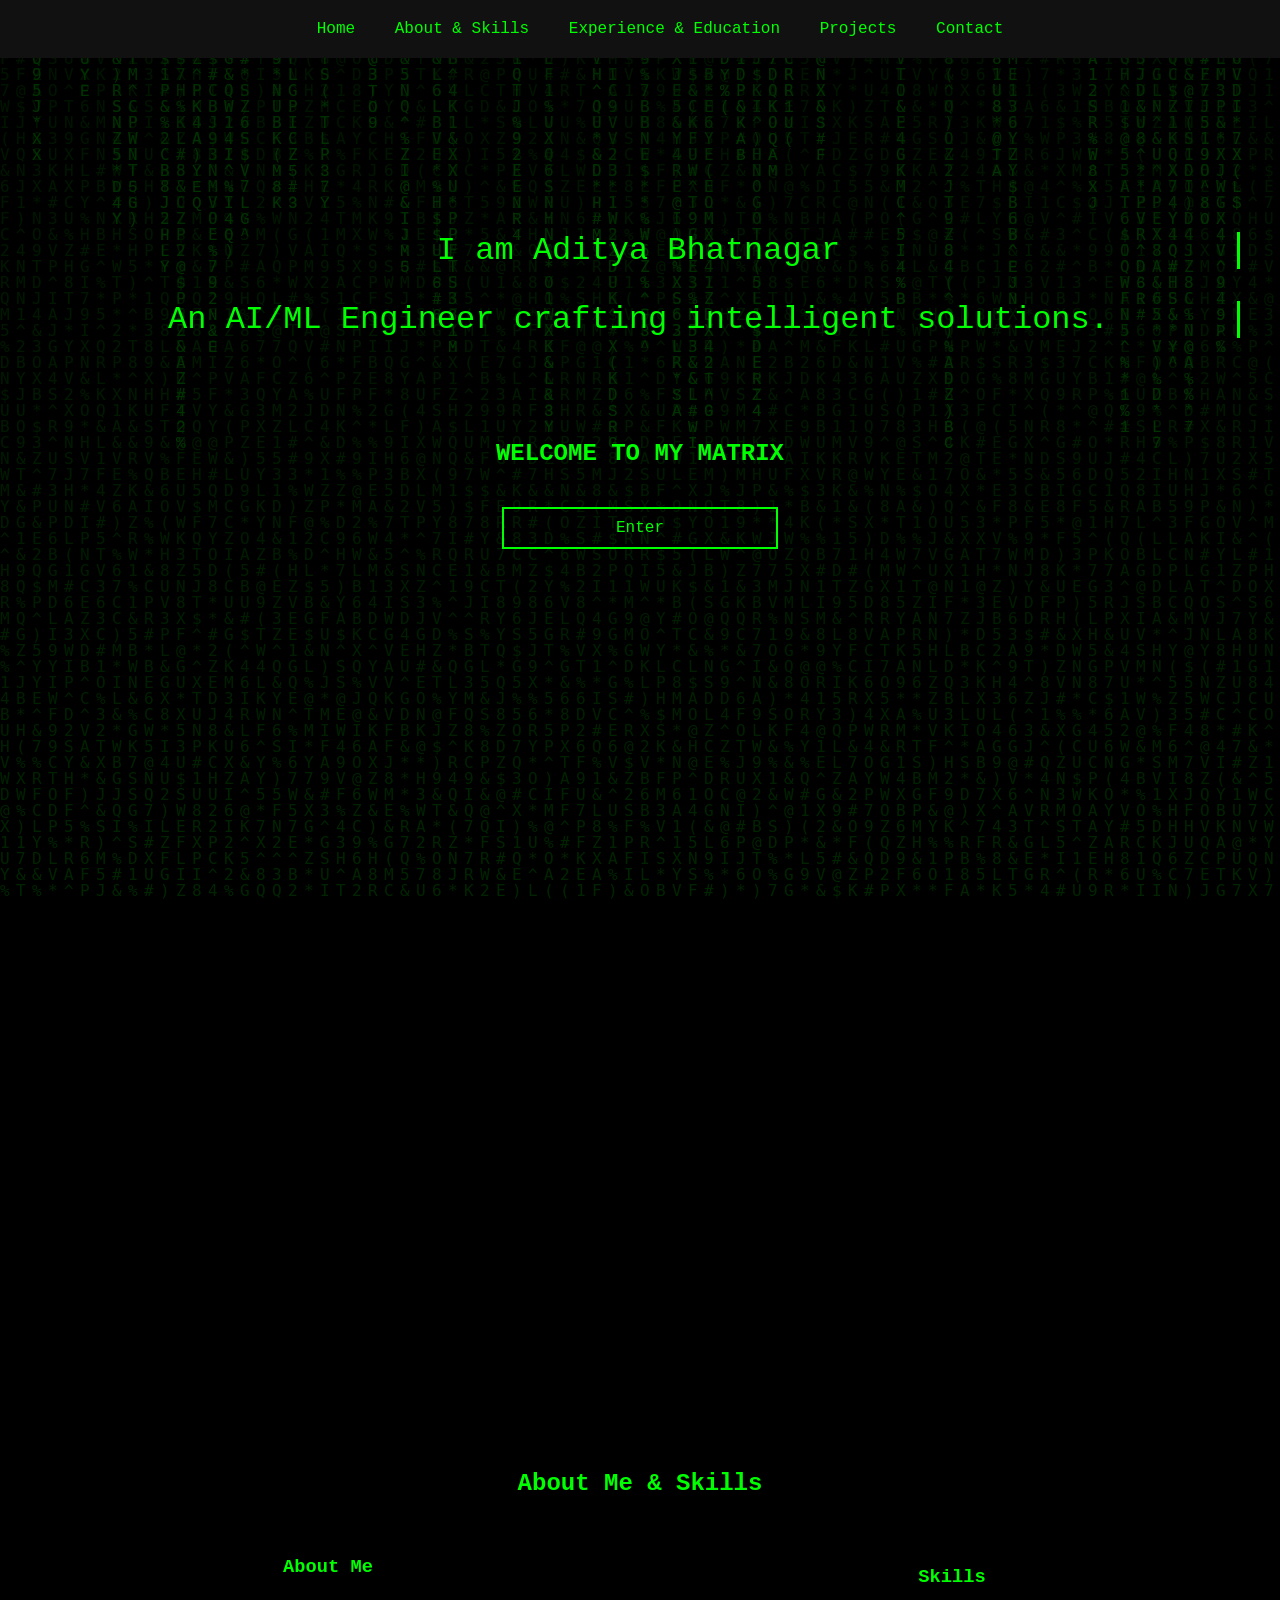
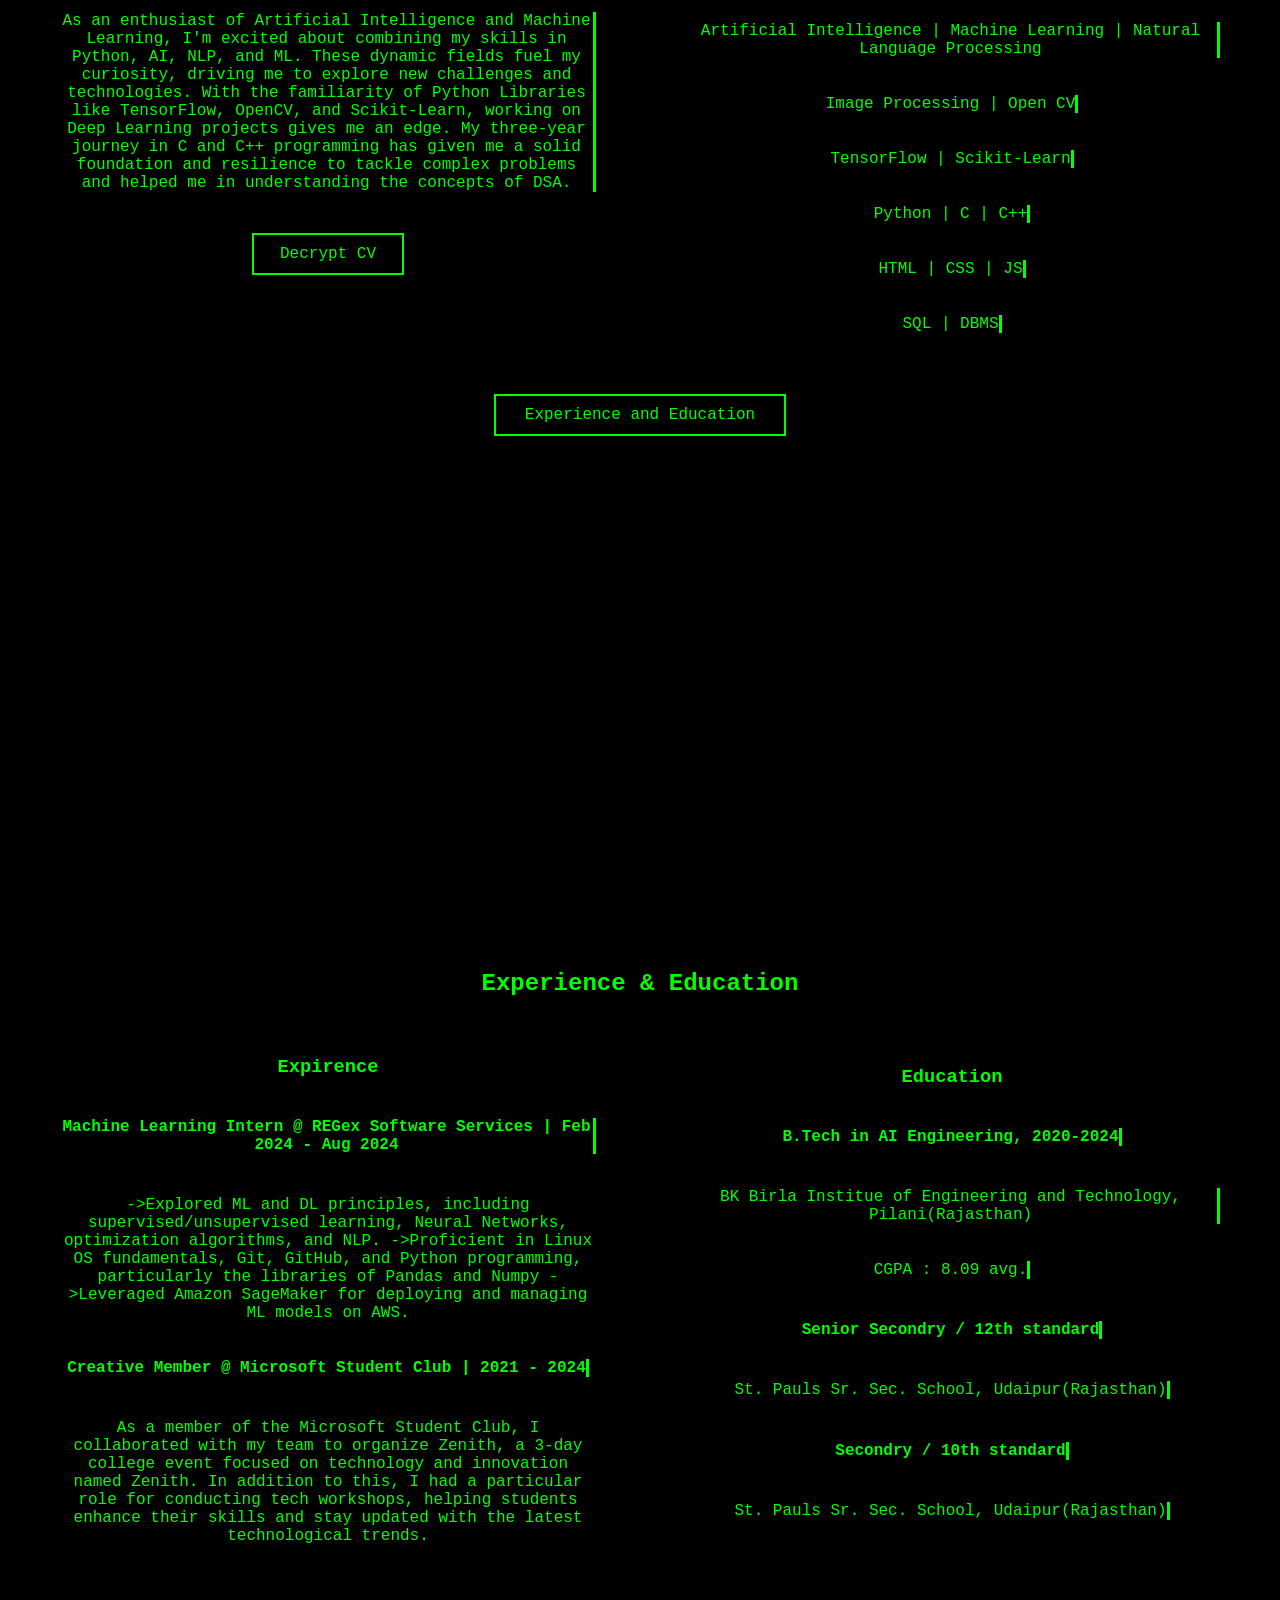
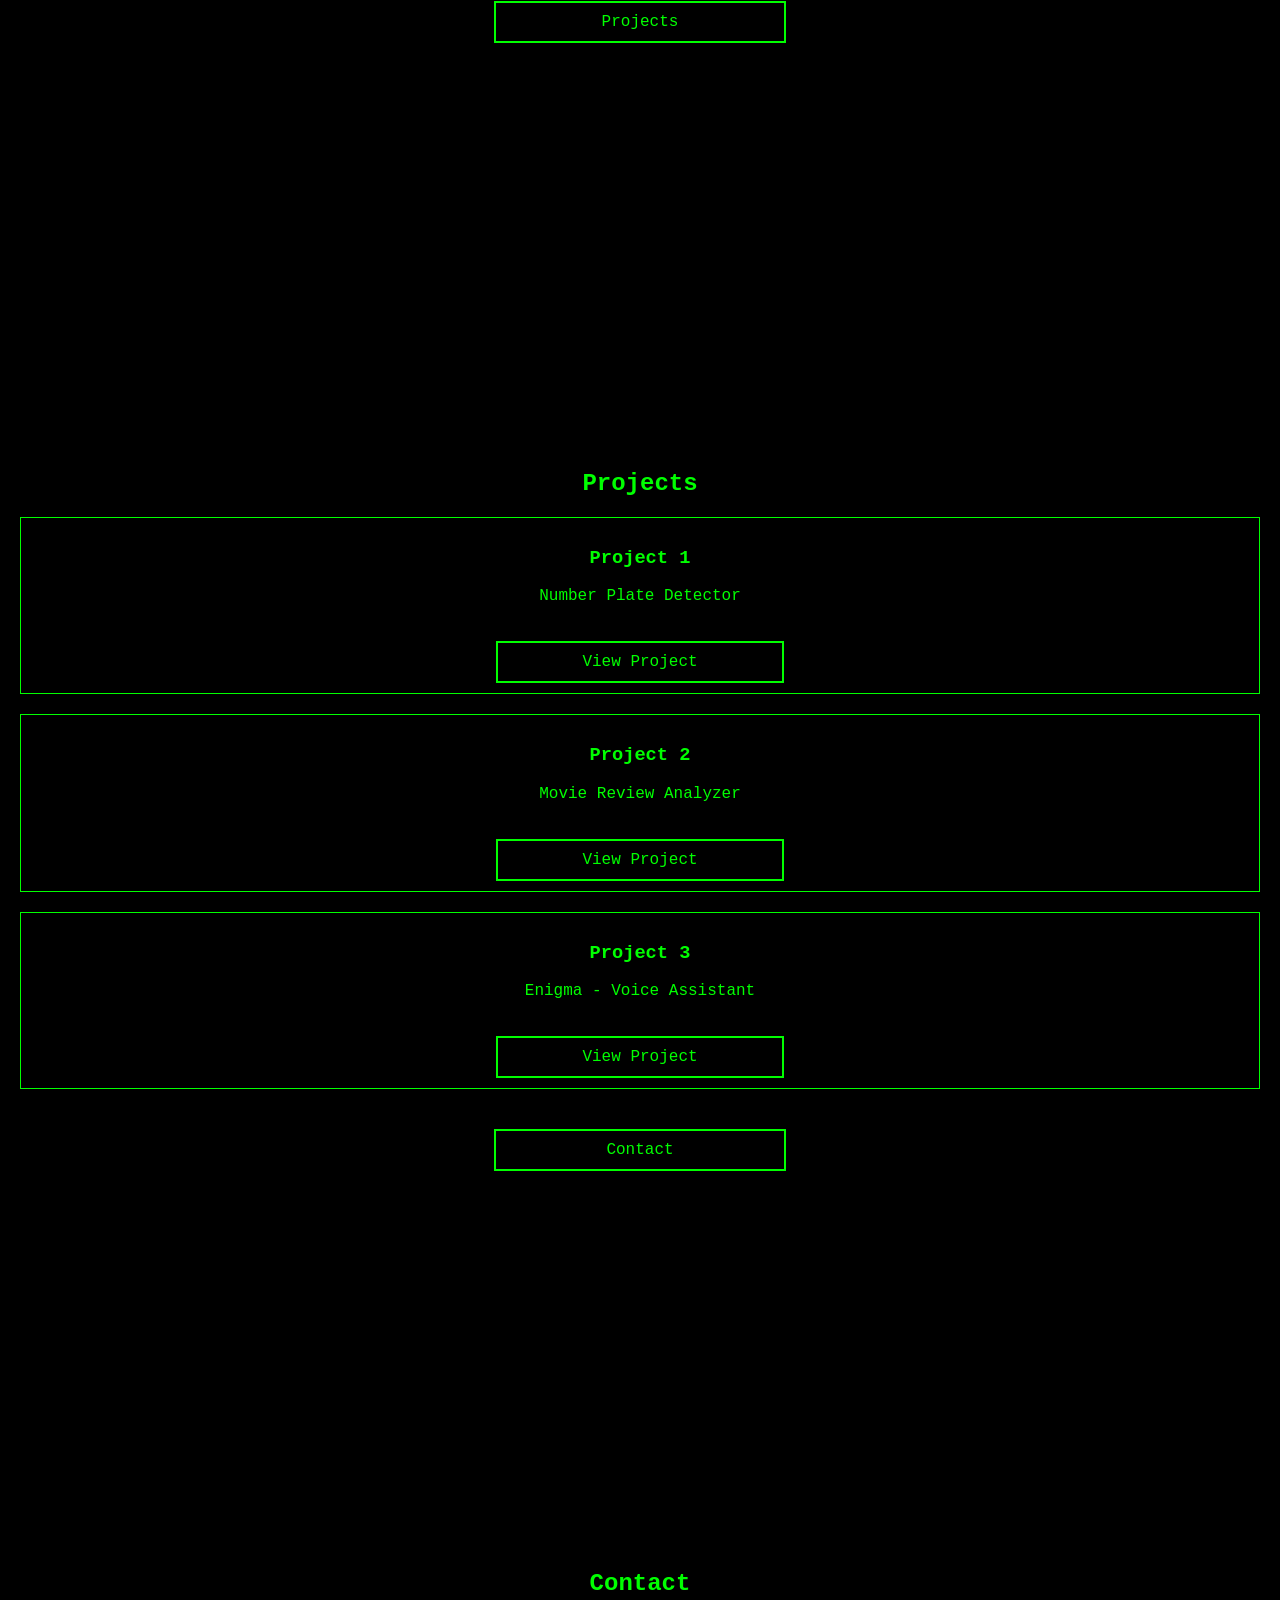
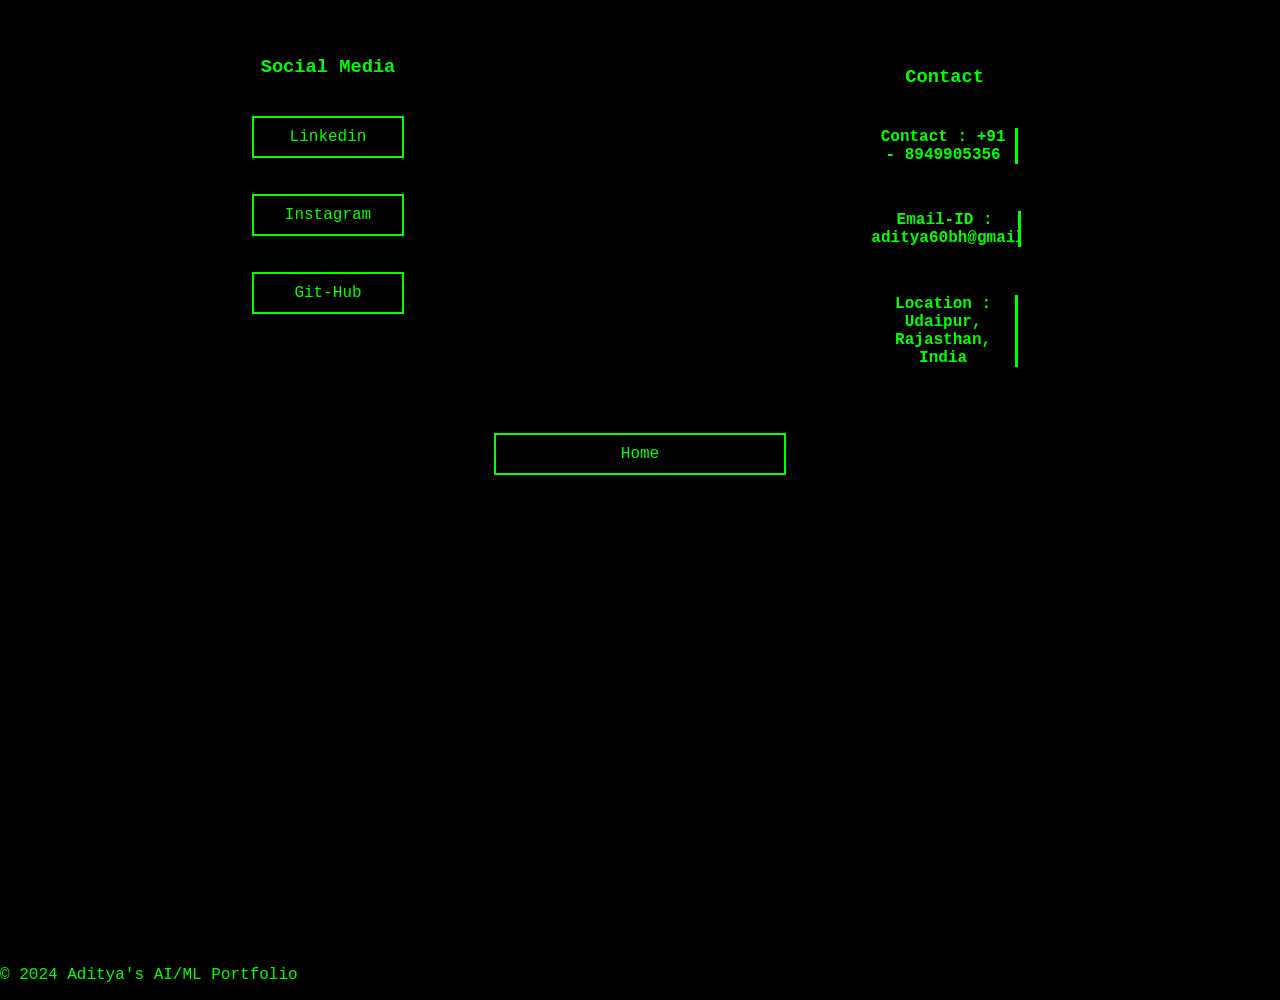
==== index.html @ cb966ed5 "Portfolio Website" ====
<!DOCTYPE html>
<html lang="en">
<head>
    <meta charset="UTF-8">
    <meta name="viewport" content="width=device-width, initial-scale=1.0">
    <title>Aditya Bhatnagar Portfolio</title>
    <link rel="stylesheet" href="styles.css">
</head>
<body>
    <header>
        <nav>
            <ul>
                <li><a href="#home">Home</a></li>
                <li><a href="#about-skills ">About & Skills</a></li>
                <li><a href="#exp-edu ">Experience & Education</a></li>
                <li><a href="#portfolio">Projects</a></li>
                <li><a href="#contact">Contact</a></li>
            </ul>
        </nav>
    </header>

    <!-- Home Section -->
    <section id="home">
        <div class="intro">
            <p class="typewriter">I am Aditya Bhatnagar</p>
            <p class="typewriter">An AI/ML Engineer crafting intelligent solutions.</p>           
                <div class ="intro1">
                    <h1>WELCOME TO MY MATRIX</h1>
                    <a href="#about-skills" class="button enter-button" id="scrollToAbout">Enter</a> 
                </div>     
        </div>
        <canvas id="matrix"></canvas>
    </section>

   <!-- About & Skills Section -->
   <section id="about-skills">
    <h2>About Me & Skills</h2>
    <div class="about-container">
        <div class="about-content">
            <h3>About Me</h3>
            <p class="typewriter1">As an enthusiast of Artificial Intelligence and Machine Learning, 
                I'm excited about combining my skills in Python, AI, NLP, and ML. 
                These dynamic fields fuel my curiosity, driving me to explore new challenges and technologies.
                With the familiarity of Python Libraries like TensorFlow, OpenCV, and Scikit-Learn,
                working on Deep Learning projects gives me an edge.
                My three-year journey in C and C++ programming has given me a solid foundation
                and resilience to tackle complex problems and helped me in understanding the concepts of DSA.</p>
            <a href="https://github.com/Aditya6023/Resume/blob/main/AdityaBhatnagar_Resume.pdf" target="_blank" download class="button">Decrypt CV</a>
        </div>
         <!-- Skills Section -->
         <div class="skills-content">
            <h3>Skills</h3>
            <div class="skill-row">
                <p class="typewriter1">Artificial Intelligence | Machine Learning | Natural Language Processing</p>
            </div>
            <div class="skill-row">
                <p class="typewriter1">Image Processing | Open CV</p>
            </div>
            <div class="skill-row">
                <p class="typewriter1">TensorFlow | Scikit-Learn</p>
            </div>
            <div class="skill-row">
                <p class="typewriter1">Python | C | C++</p>
            </div>
            <div class="skill-row">
                <p class="typewriter1">HTML | CSS | JS</p>
            </div>
            <div class="skill-row">
                <p class="typewriter1">SQL | DBMS</p>
            </div>
         </div>
            
  
            <!-- Add more skills as necessary -->
        </div>
        <a href="#exp-edu" class="button enter-button" id="scrollToAbout">Experience and Education</a>
    </div>
</section>
   
<!--  Experience and Education Section -->
<section id="exp-edu">
    <h2>Experience & Education</h2>

 <div class = "exp-edu" >
  <div class="about-container">
        <div class="about-content">
            <h3>Expirence</h3>
            <h4 class="typewriter1">Machine Learning Intern @ REGex Software Services | Feb 2024 - Aug 2024 </h4>
            <p >->Explored ML and DL principles, including supervised/unsupervised learning, Neural
                Networks, optimization algorithms, and NLP.
                ->Proficient in Linux OS fundamentals, Git, GitHub, and Python programming, particularly the
                libraries of Pandas and Numpy
                ->Leveraged Amazon SageMaker for deploying and managing ML models on AWS.</p>
            <h4 class="typewriter1">Creative Member @ Microsoft Student Club | 2021 - 2024 </h4>
            <p >As a member of the Microsoft Student Club, I collaborated with my team to organize Zenith,
                 a 3-day college event focused on technology and innovation named Zenith. 
                 In addition to this, I had a particular role for conducting tech workshops, 
                 helping students enhance their skills and stay updated with the latest technological trends.</p>    
            
        </div>
         <!-- Education Section -->
         <div class="skills-content">
            <h3>Education</h3>
            <div class="skill-row">
                <h4 class="typewriter1">B.Tech in AI Engineering, 2020-2024</h4>
                <p class="typewriter1">BK Birla Institue of Engineering and Technology, Pilani(Rajasthan)</p>
                <p class="typewriter1">CGPA : 8.09 avg.</p>
            </div>
            <div class="skill-row">
                <h4 class="typewriter1">Senior Secondry / 12th standard</h4>
                <p class="typewriter1">St. Pauls Sr. Sec. School, Udaipur(Rajasthan)</p>
            </div>
            <div class="skill-row">
                <h4 class="typewriter1">Secondry / 10th standard</h4>
                <p class="typewriter1">St. Pauls Sr. Sec. School, Udaipur(Rajasthan)</p>
            </div>
           
        </div>
            
            
            
        </div>
    </div>
    <a href="#portfolio" class="button enter-button" id="scrollToAbout">Projects</a> 
</div>
</section>

<!-- Portfolio Section -->
    <section id="portfolio">
        <h2>Projects</h2>
        <div class="project-card">
            <h3>Project 1</h3>
            <p>Number Plate Detector</p>
            <a href="https://github.com/Aditya6023/Number-Plate-Detector" class="button enter-button" target="_blank">View Project</a>
        </div>
        <div class="project-card">
            <h3>Project 2</h3>
            <p>Movie Review Analyzer</p>
            <a href="https://github.com/Aditya6023/Movie-Reviews-Analyser" class="button enter-button" target="_blank">View Project</a>
        </div>
        <div class="project-card">
            <h3>Project 3</h3>
            <p>Enigma - Voice Assistant</p>
            <a href="https://github.com/Aditya6023/Enigma-Voice-assistant-" class="button enter-button" target="_blank">View Project</a>
        </div>
        <a href="#contact" class="button enter-button" id="scrollToAbout">Contact</a>
    </section>

    <!-- Contact Section -->
<section id="contact">
    <h2>Contact</h2>
    <div class = "exp-edu" >
        <div class="about-container">
              <div class="about-content">
                  <h3>Social Media</h3>
                  <a href="https://www.linkedin.com/in/aditya-bhatanagar-67a233204/" class="button enter-button" target="_blank">Linkedin<a>
                  <p></p>
                  <a href="https://www.instagram.com/aditya_6023/?next=%2F&hl=en" class="button enter-button" target="_blank">Instagram<a>  
                  <p></p>
                  <a href="https://github.com/Aditya6023" class="button enter-button" target="_blank">Git-Hub<a>    
                  <p></p>
              </div>
               <!-- Contact  -->
               <div class="skills-content">
                  <h3>Contact</h3>
                  <div class="skill-row">
                      <h4 class="typewriter1">Contact : +91 - 8949905356</h4>
                      
                  </div>
                  <div class="skill-row">
                      <h4 class="typewriter1">Email-ID : aditya60bh@gmail.com</h4>
                    </div>
                  <div class="skill-row">
                      <h4 class="typewriter1">Location : Udaipur, Rajasthan, India</h4>
                      
                  </div>
                 
              </div>
                  
                  
                  
              </div>
          </div>
          <a href="#home" class="button enter-button" id="scrollToAbout">Home</a> 
      </div>
</section>

    
    
    <footer>
        <p>&copy; 2024 Aditya's AI/ML Portfolio</p>
    </footer>

    <script src="scripts.js"></script>
</body>
</html>
---- styles.css ----
/* General styles */
body {
    background-color: black;
    color: #00ff00;
    font-family: 'Courier New', Courier, monospace;
    margin: 0;
    padding: 0;
    overflow-x: hidden;
}

html {
    scroll-behavior: smooth; /* Enables smooth scrolling */
}

/* Header Styles */
header {
    background: #111;
    padding: 20px;
    text-align: center;
    position: fixed; /* Fixes the header at the top */
    width: 100%;
    z-index: 1000;
}

header nav ul {
    list-style: none;
    padding: 0;
    margin: 0;
}

header nav ul li {
    display: inline;
    margin: 0 15px;
}

header nav ul li a {
    color: #00ff00;
    text-decoration: none;
}

/* Fade-in effect */
.fade-in {
    opacity: 0;
    transition: opacity 1s ease-in-out;
}

.fade-in.visible {
    opacity: 1;
}

/* Intro Section (Home) */
.intro {
    text-align: center;
    padding: 150px 20px;
    min-height: 100vh; /* Ensures it takes up full viewport height */
    padding-top: 100px; /* Extra padding to account for fixed header */
}

.intro1 {
    text-align: center;
    padding: 150px 20px;
    min-height: 50vh; /* Ensures it takes up full viewport height */
    padding-top: 50px; /* Extra padding to account for fixed header */
}



/* Home Section Specific Styles */
#home {
    position: relative;
}

.typewriter {
    font-size: 2em;
    overflow: hidden;
    white-space: nowrap;
    border-right: 3px solid #00ff00;
    animation: typing 3.5s steps(40, end), blink-caret 0.75s step-end infinite;
}



@keyframes typing {
    from { width: 0; }
    to { width: 100%; }
}

@keyframes blink-caret {
    from, to { border-color: transparent; }
    50% { border-color: #00ff00; }
}

/* Matrix Background */
#matrix {
    position: fixed;
    top: 0;
    left: 0;
    z-index: -1;
    width: 100%;
    height: 100%;
    opacity: 0.2; /* Increased opacity for better visibility */
}

/* Section Styles */
section {
    padding: 100px 20px;
    min-height: 100vh; /* Ensures each section takes up full viewport height */
    text-align: center;
}

#about, #skills, #portfolio {
    padding-top: 150px; /* Offset for the fixed header */
    margin-top: -50px; /* Creates some visual separation between sections */
}

/* Button Styles */
button, .button {
    background-color: transparent;
    border: 2px solid #00ff00;
    padding: 10px 20px;
    height: 40%;
    width: 20%;
    color: #00ff00;
    cursor: pointer;
    text-decoration: none;
    transition: background-color 0.3s, color 0.3s;
}

button:hover, .button:hover {
    background-color: #00ff00;
    color: black;
}

.skills-content {
    margin-top: 10px; /* Space below the Skills title */
    padding: 50px 20px;
    text-align: center;    
}

.skill-row {
    text-align: center; /* Center align the text */
    /*margin-bottom: 10px; /* Space between rows */
}

.skill-row p {
    font-size: 1em; /* Ensure text size is consistent */
    color: #00ff00; /* Match the color with other elements */
    display: inline-block; /* Inline block for alignment control */
}

/* Project Card Styles */
.project-card {
    background-color: transparent;
    padding: 10px;
    margin: 20px 0;
    border: 1px solid #00ff00;
    transition: transform 0.3s;
}

.project-card:hover {
    transform: scale(1.05);
}

/* Keyframes for Progress Bar */
@keyframes fill-bar {
    from { width: 0; }
    to { width: attr(data-skill); }
}
#exp-edu {
    padding: 100px 20px;
    text-align: left;
}

/* About & Skills Section Styles */
#about-skills {
    padding: 100px 20px;
    text-align: center;
}

/* Experience and Education Section Styles */
#exp-edu {
    padding: 100px 20px;
    text-align: center;
}

.about-container {
    display: flex;
    flex-direction: row;
    justify-content: space-between;
    align-items: flex-start;
    flex-wrap: wrap; /* Ensures responsiveness */
    max-width: 1200px;
    margin: 0 auto;
}

.about-content, .skills-content {
    width: 48%; /* Adjust width to provide more space */
    box-sizing: border-box; /* Ensures padding and border are included in the element's total width and height */
    padding: 20px; /* Adds padding inside the boxes for better spacing */
}

/* Optional: Add some margin to separate the two sections */
.about-content {
    margin-right: 4%; /* Adds space between the two sections */
}

/* Typewriter Effect for About Me */
.typewriter1 {
    animation-play-state: paused; /* Initial state is paused */
    font-size: inherit; /* Matches the default font size of <p> elements */
    border-right: 3px solid #00ff00;
    animation: typing 3.5s steps(40, end), blink-caret1 0.75s step-end infinite;
    overflow: hidden;
    display: inline-block; /* Ensures the text doesn't overflow its container */
    max-width: 100%; /* Ensures the typewriter text stays within the container */
    white-space: normal; /* Allows text to wrap to the next line */
}

@keyframes typing {
    from { width: 0; }
    to { width: 100%; }
}

@keyframes blink-caret1 {
    from, to { border-color: transparent; }
    50% { border-color: #00ff00; }
}


/* Ensure padding and margins are consistent */
#experience, #education {
    padding-top: 150px; /* Offset for the fixed header */
    margin-top: -50px; /* Creates some visual separation between sections */
}


/* General Button Styles */
.button {
    display: inline-block;
    padding: 10px 20px;
    margin-top: 20px;
    background-color: transparent;
    border: 2px solid #00ff00;
    color: #00ff00;
    text-decoration: none;
    transition: background-color 0.3s, color 0.3s;
}

.button:hover {
    background-color: #00ff00;
    color: black;
}

/* Contact Section Styles */
#contact {
    padding: 100px 20px;
    text-align: center;
}

.contact-container {
    display: flex;
    justify-content: center;
    gap: 20px;
}

.social-logo {
    width: 50px;
    height: 50px;
    opacity: 0.7; /* Transparent effect */
    transition: opacity 0.3s;
}

.social-logo:hover {
    opacity: 1; /* Full opacity on hover */
}

/* Progress Bar Animation */
.progress-bar {
    background-color: #333;
    border: 1px solid #00ff00;
    height: 20px;
    width: 80%;
    margin: 10px 0;
    position: relative;
    overflow: hidden;
}

.progress-bar::before {
    content: '';
    display: block;
    background-color: #00ff00;
    height: 100%;
    width: 0;
    position: absolute;
    left: 0;
    top: 0;
    animation: fill-bar 3s ease-out forwards;
}

@keyframes fill-bar {
    from { width: 0; }
    to { width: attr(data-skill); }
}
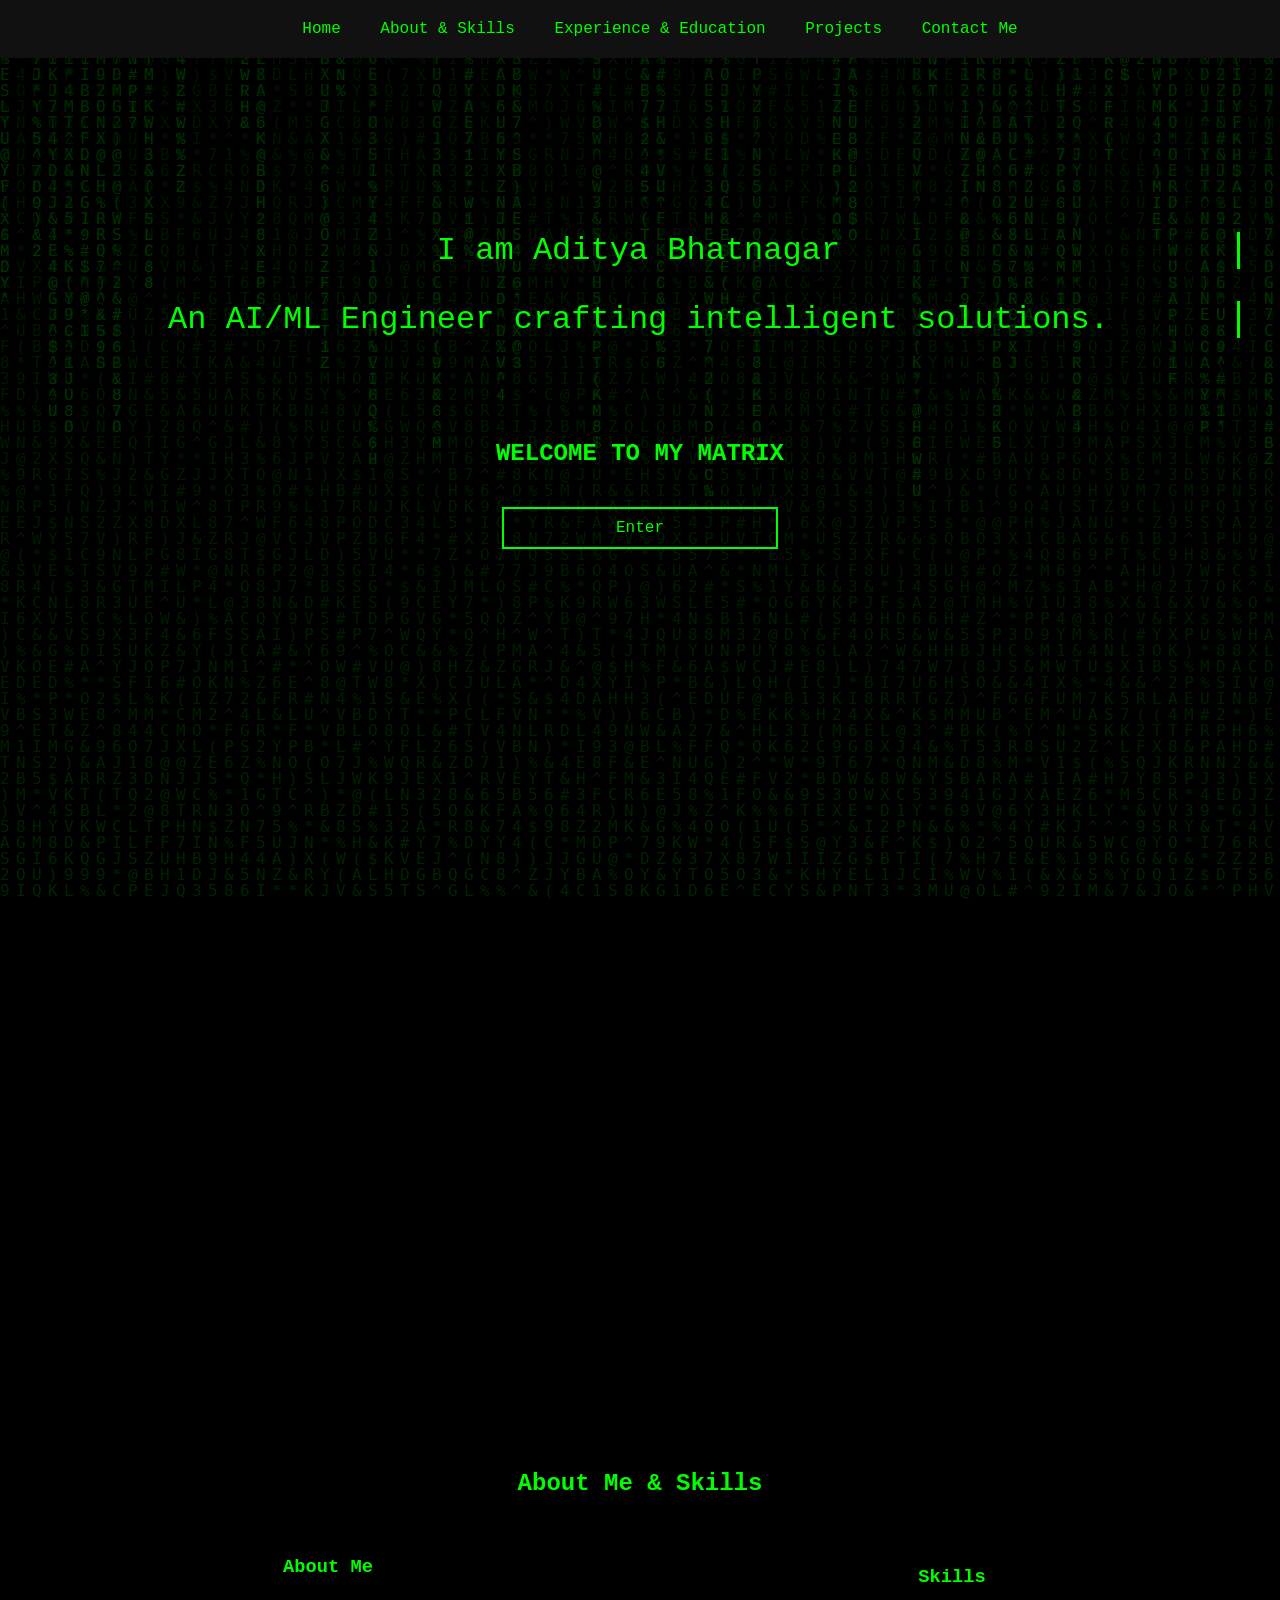
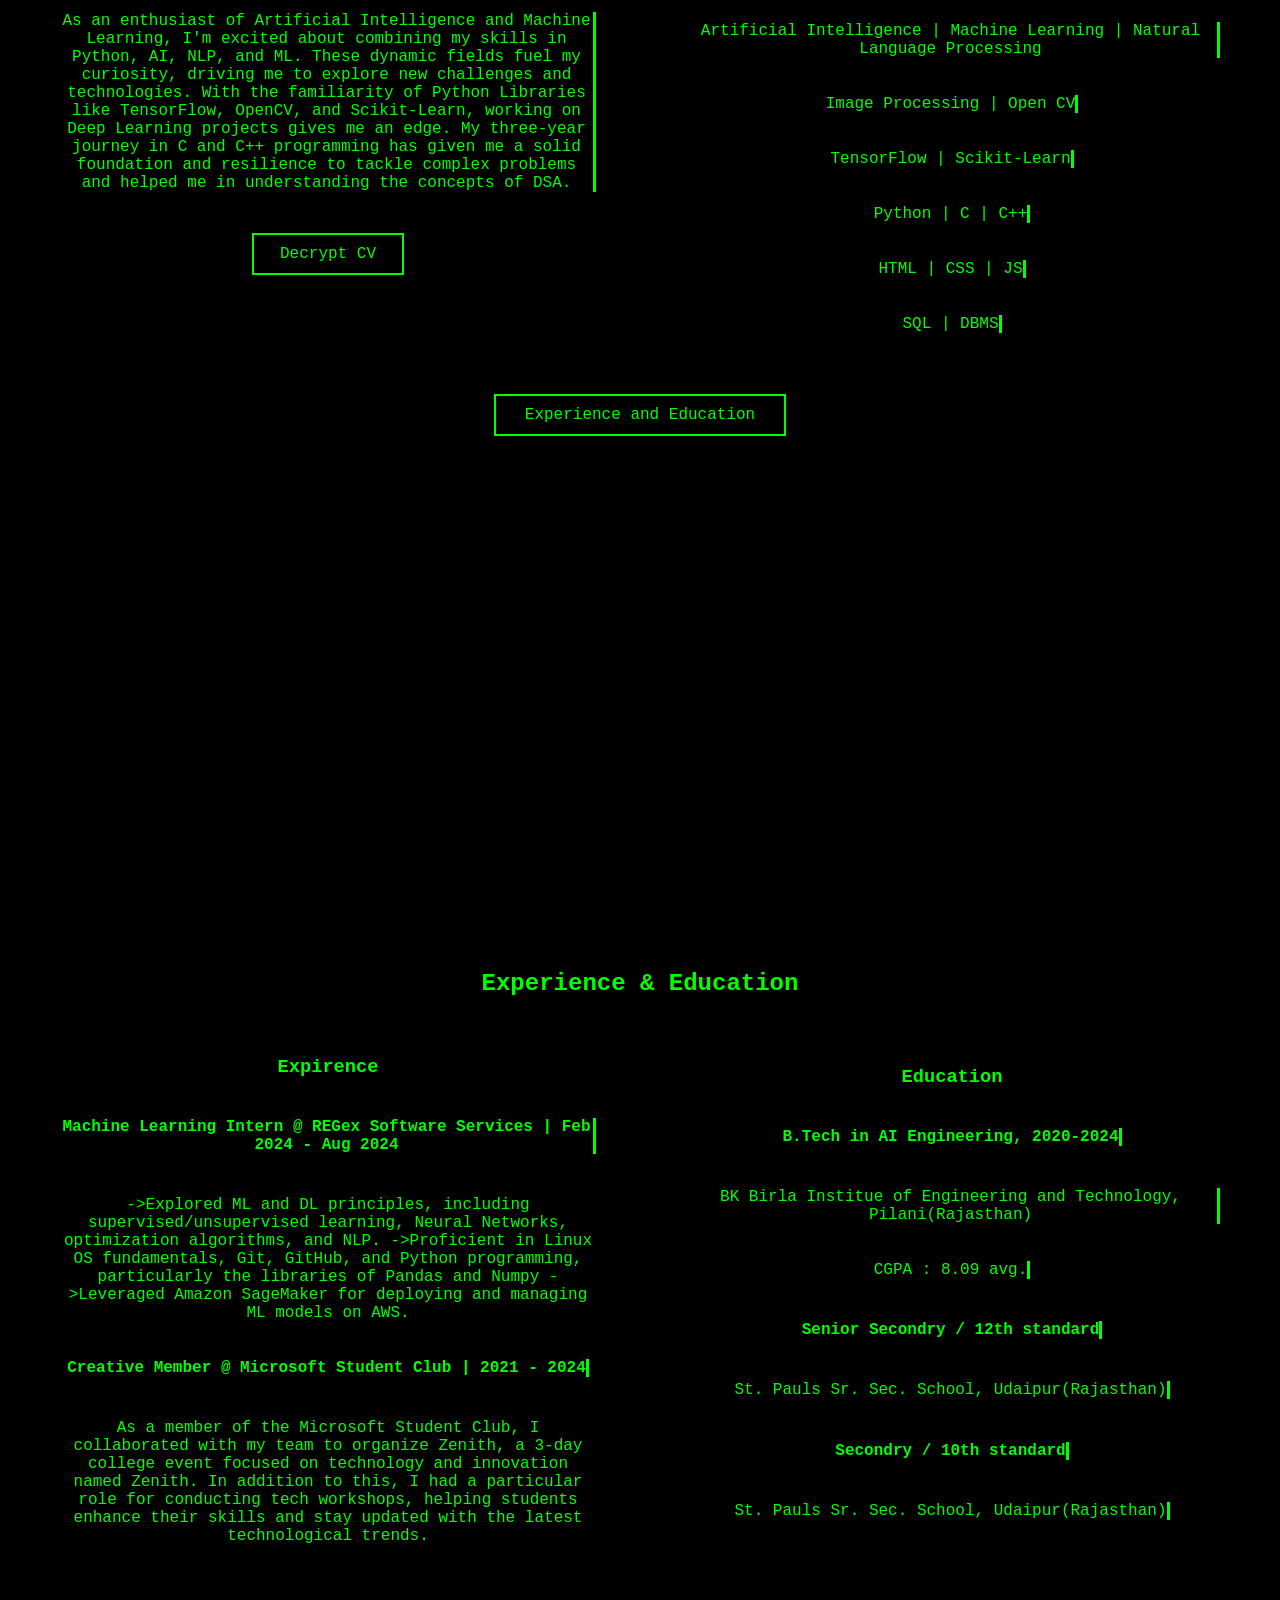
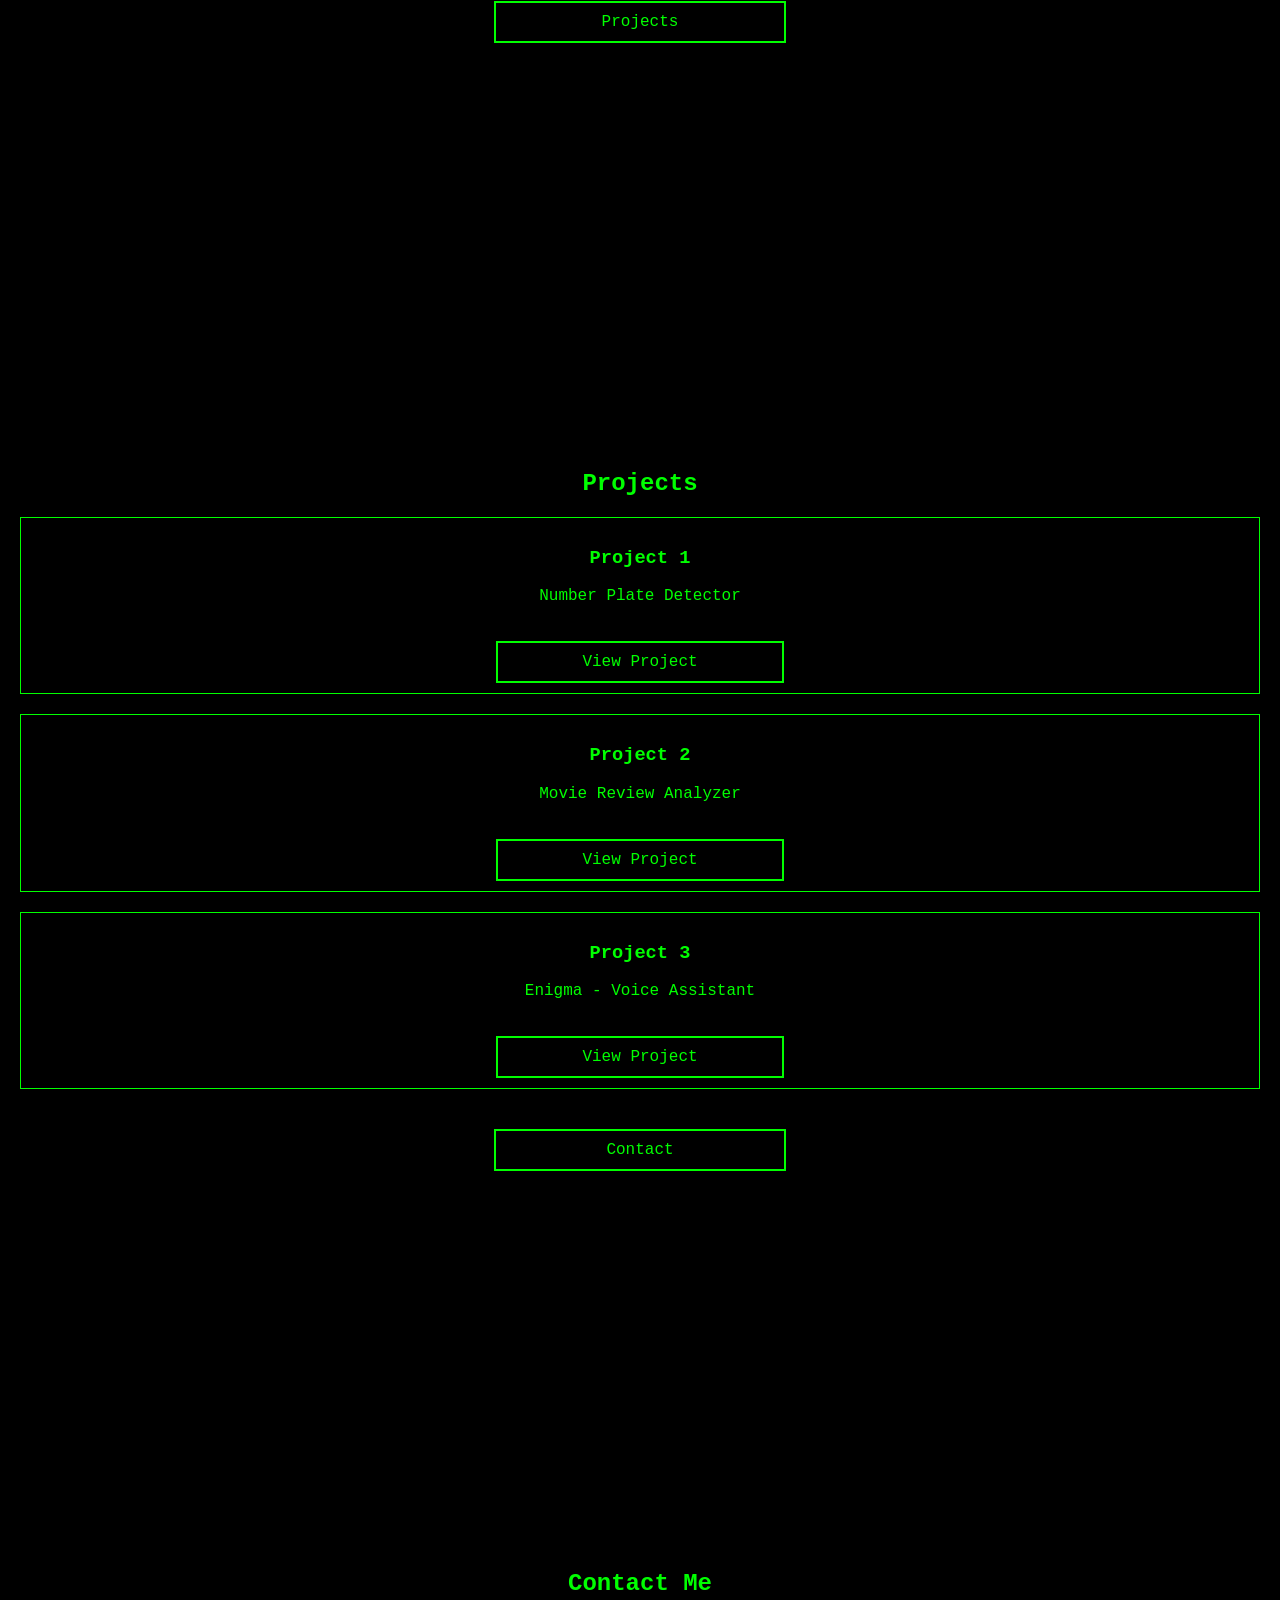
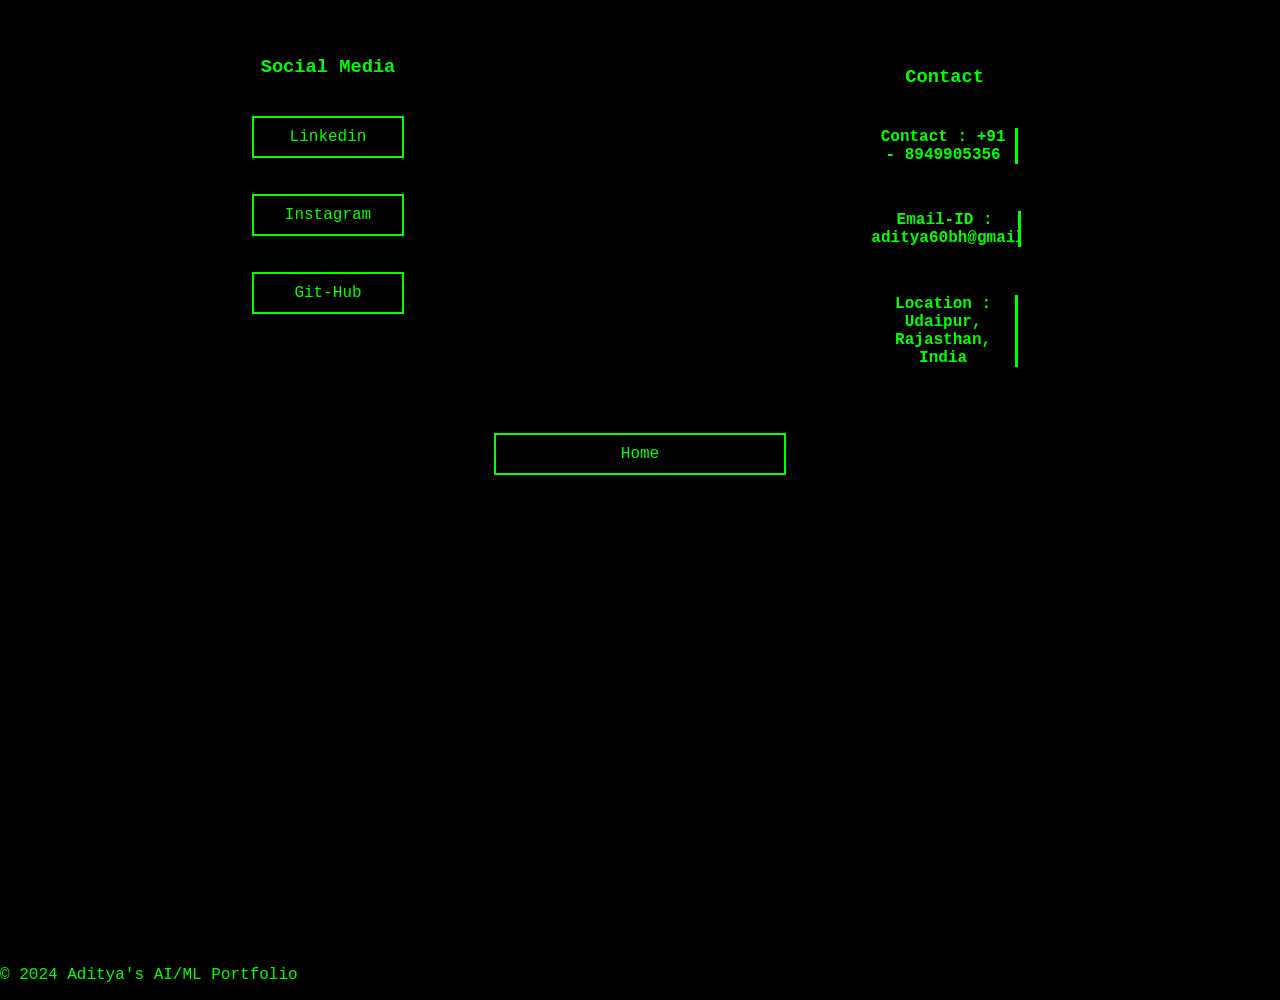
==== commit 7cf652b3: "Update 1" ====
--- a/index.html
+++ b/index.html
@@ -14,7 +14,7 @@
                 <li><a href="#about-skills ">About & Skills</a></li>
                 <li><a href="#exp-edu ">Experience & Education</a></li>
                 <li><a href="#portfolio">Projects</a></li>
-                <li><a href="#contact">Contact</a></li>
+                <li><a href="#contact">Contact Me</a></li>
             </ul>
         </nav>
     </header>
@@ -148,7 +148,7 @@
 
     <!-- Contact Section -->
 <section id="contact">
-    <h2>Contact</h2>
+    <h2>Contact Me</h2>
     <div class = "exp-edu" >
         <div class="about-container">
               <div class="about-content">
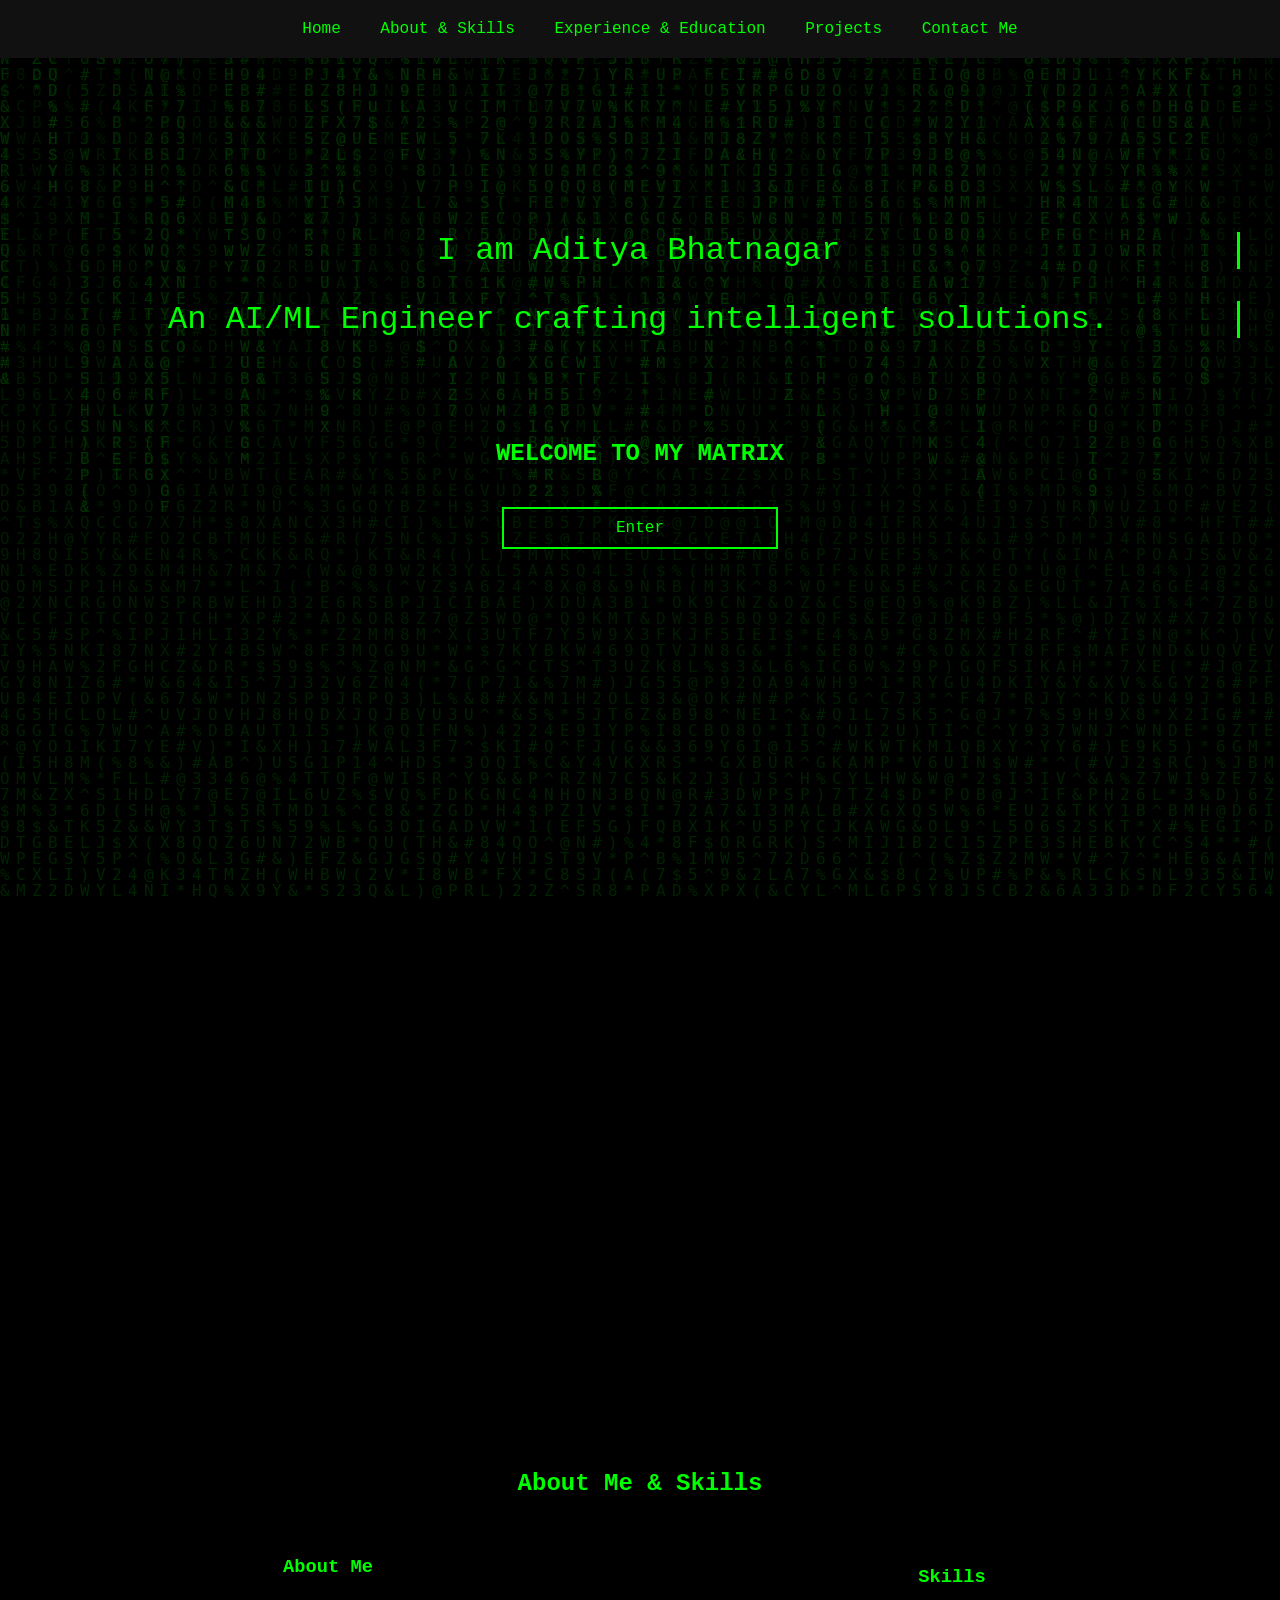
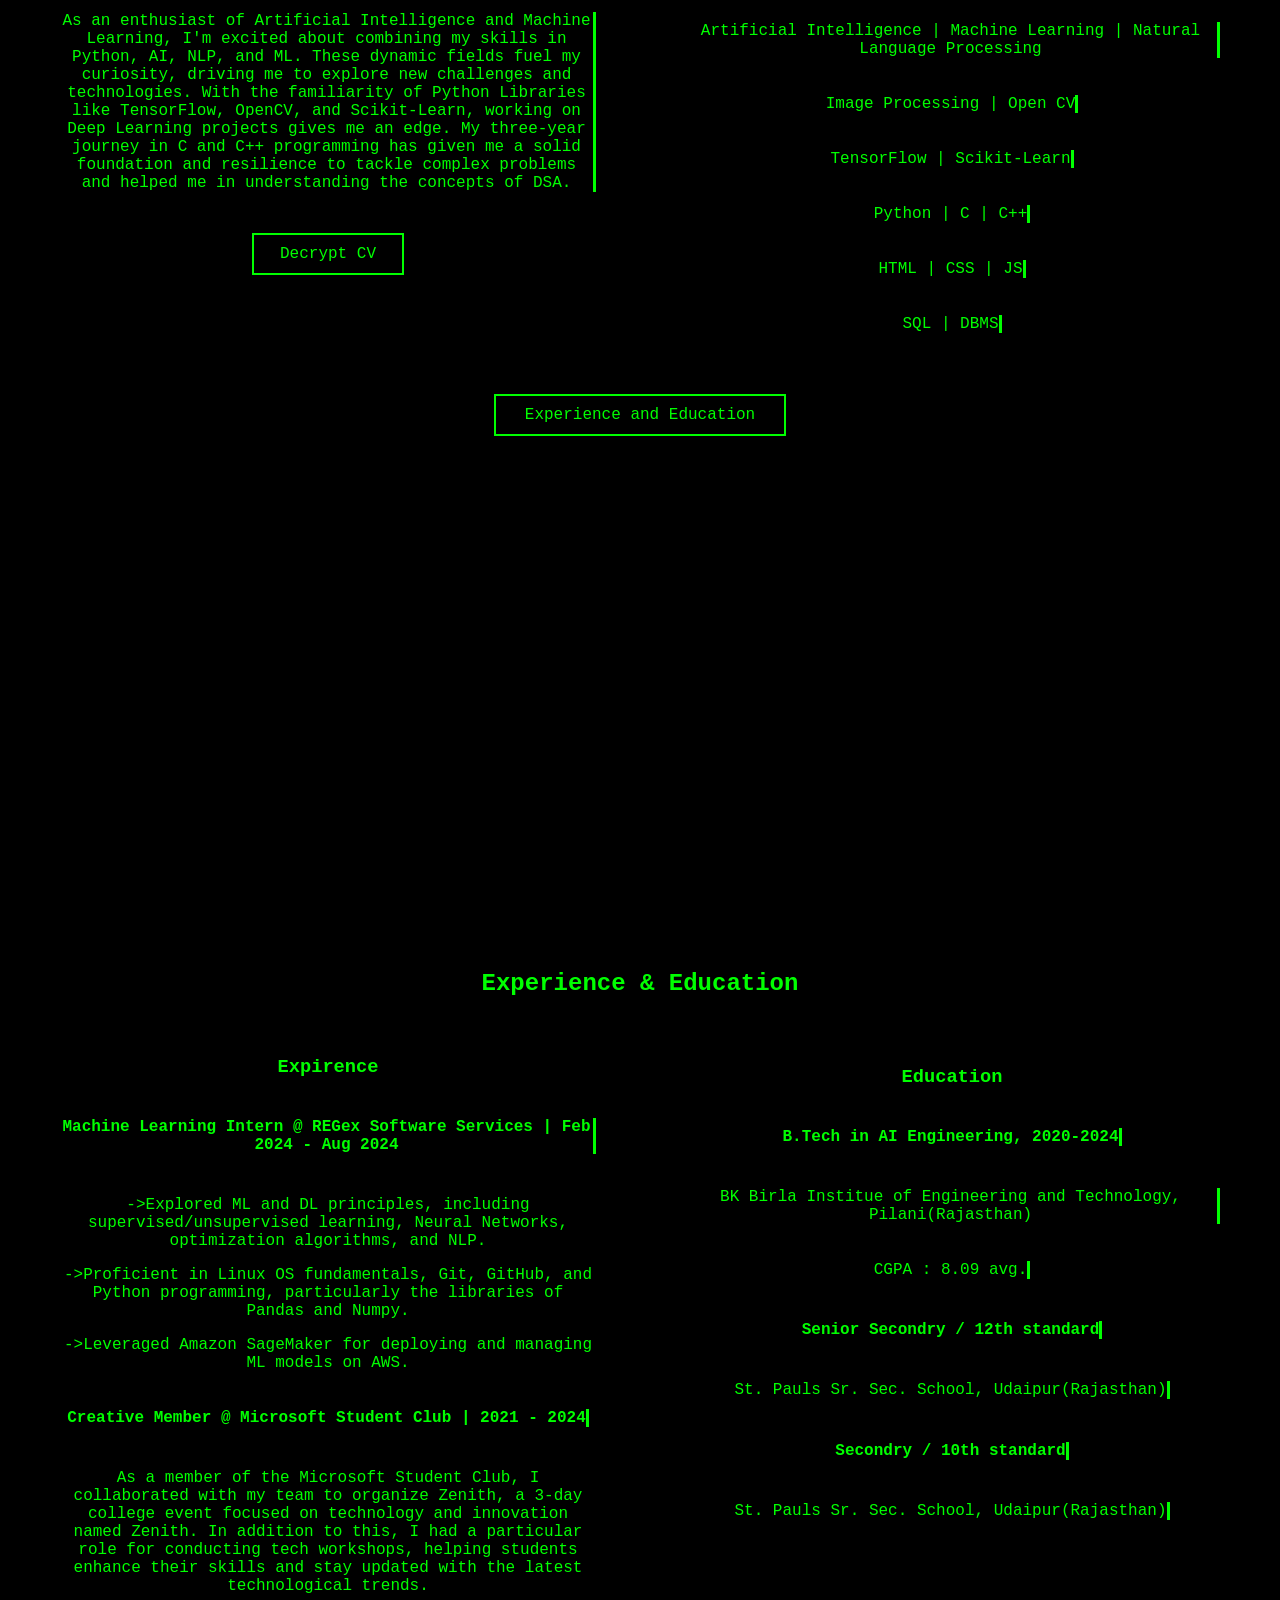
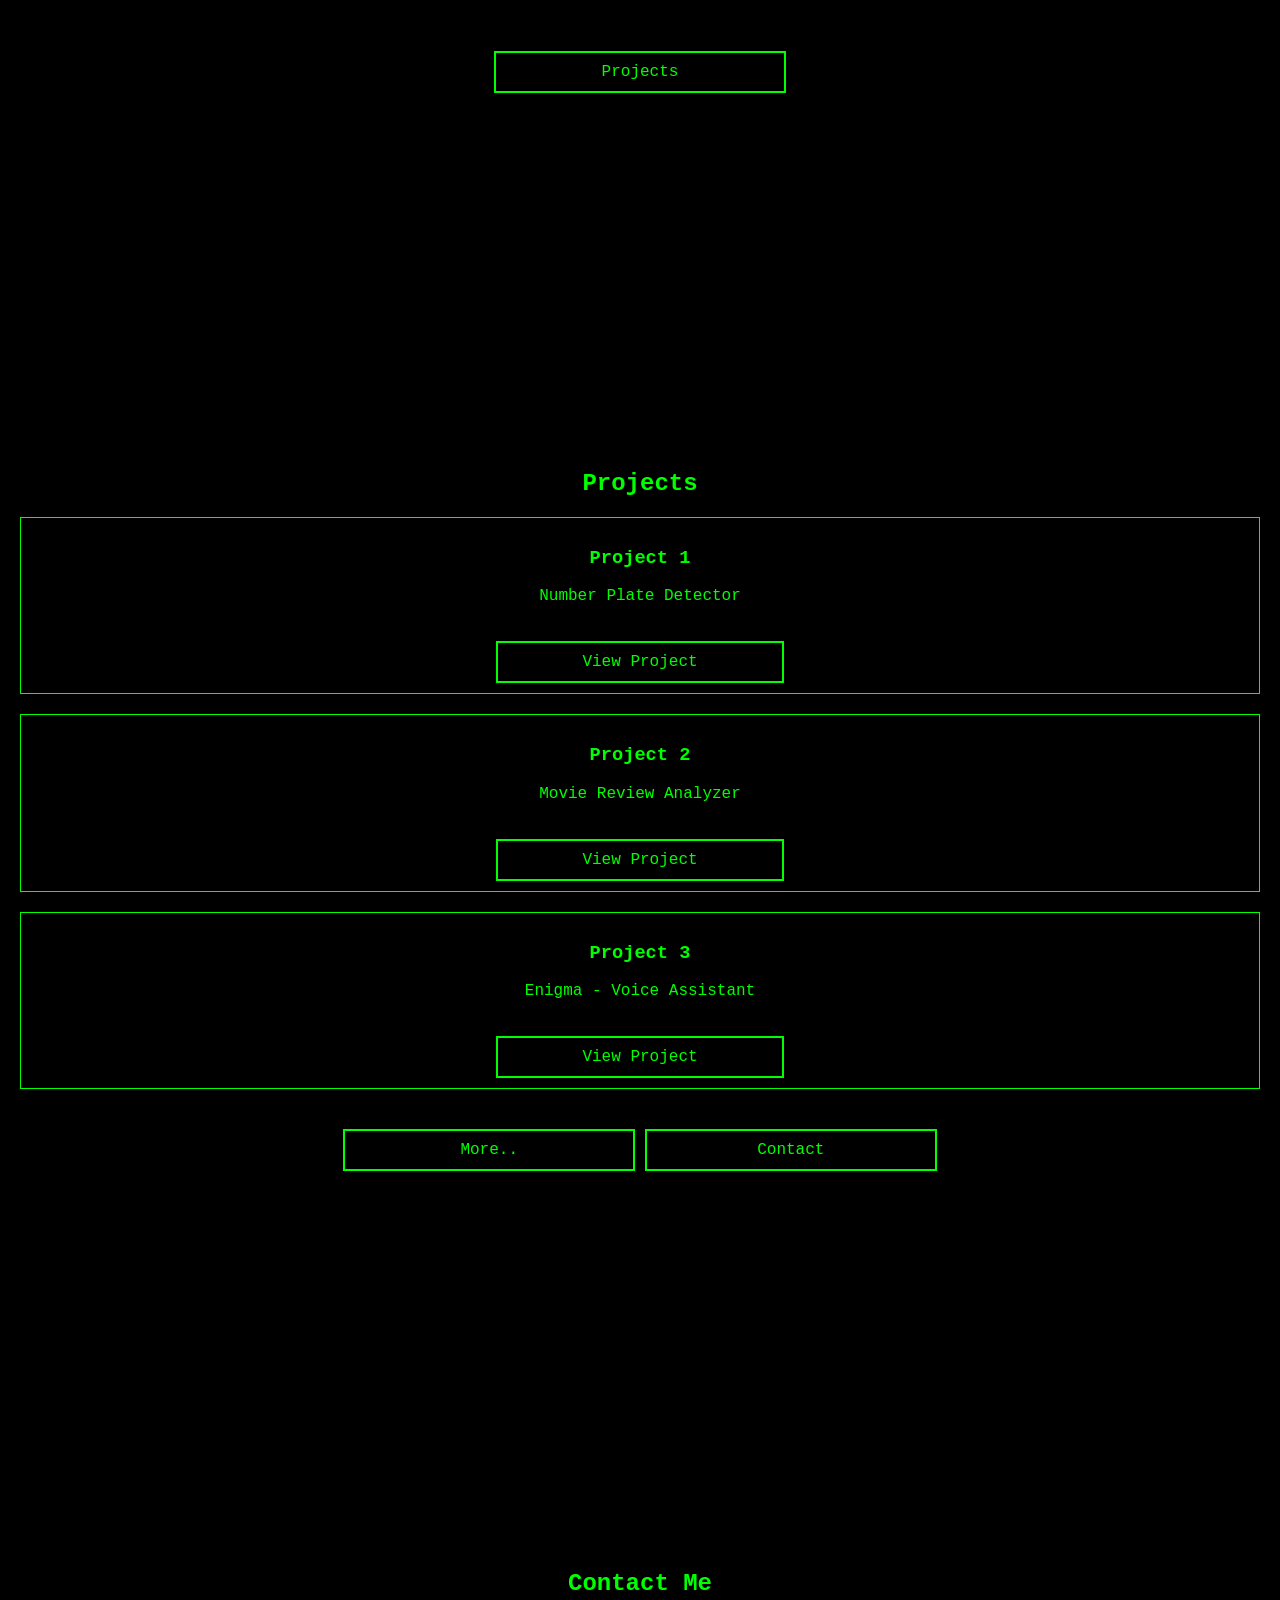
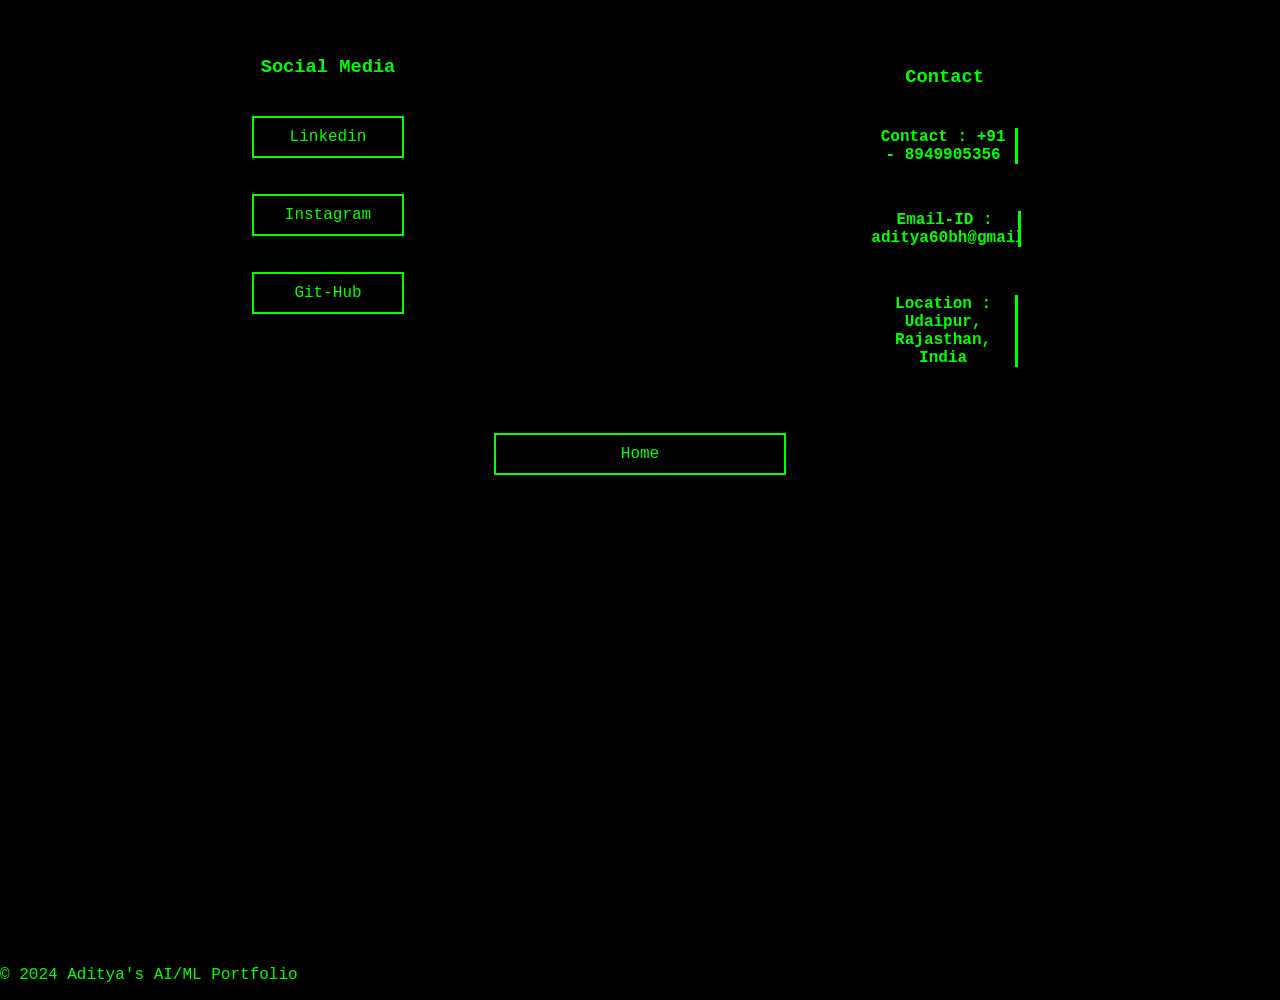
==== commit 5ceb8460: "Mobile Update 1" ====
--- a/index.html
+++ b/index.html
@@ -87,10 +87,10 @@
             <h3>Expirence</h3>
             <h4 class="typewriter1">Machine Learning Intern @ REGex Software Services | Feb 2024 - Aug 2024 </h4>
             <p >->Explored ML and DL principles, including supervised/unsupervised learning, Neural
-                Networks, optimization algorithms, and NLP.
-                ->Proficient in Linux OS fundamentals, Git, GitHub, and Python programming, particularly the
-                libraries of Pandas and Numpy
-                ->Leveraged Amazon SageMaker for deploying and managing ML models on AWS.</p>
+                Networks, optimization algorithms, and NLP.</p>                
+            <p>->Proficient in Linux OS fundamentals, Git, GitHub, and Python programming, particularly the
+                libraries of Pandas and Numpy.</p>                
+            <p>->Leveraged Amazon SageMaker for deploying and managing ML models on AWS.</p>
             <h4 class="typewriter1">Creative Member @ Microsoft Student Club | 2021 - 2024 </h4>
             <p >As a member of the Microsoft Student Club, I collaborated with my team to organize Zenith,
                  a 3-day college event focused on technology and innovation named Zenith. 
@@ -143,6 +143,7 @@
             <p>Enigma - Voice Assistant</p>
             <a href="https://github.com/Aditya6023/Enigma-Voice-assistant-" class="button enter-button" target="_blank">View Project</a>
         </div>
+        <a href="https://github.com/Aditya6023" target="_blank" class="button enter-button" id="scrollToAbout">More..</a>
         <a href="#contact" class="button enter-button" id="scrollToAbout">Contact</a>
     </section>
 
--- a/styles.css
+++ b/styles.css
@@ -302,3 +302,67 @@
     to { width: attr(data-skill); }
 }
 
+/* General mobile styles */
+@media only screen and (max-width: 768px) {
+    body {
+        font-size: 14px;
+    }
+
+    header nav ul {
+        list-style: none;
+        padding: 0;
+        margin: 0;
+    }
+    
+    header nav ul li {
+        display: inline;
+        margin: 0 15px;
+    }
+
+    .intro, .intro1, section {
+        padding: 50px 10px;
+    }
+
+    #matrix {
+        position: fixed;
+        top: 0;
+        left: 0;
+        z-index: -1;
+        width: 100%;
+        height: 100%;
+        opacity: 0.2; /* Increased opacity for better visibility */
+    }
+
+    .button {
+        width: 80%;
+        padding: 15px;
+    }
+
+    .skills-content, .about-content {
+        text-align: center;
+        padding: 20px 10px;
+    }
+
+    .skill-row {
+        margin-bottom: 20px;
+    }
+
+    .project-card {
+        margin: 20px 5px;
+    }
+}
+@media only screen and (max-width: 768px) {
+    header nav ul {
+        list-style: none;
+        padding: 0;
+        margin: 0;
+    }
+    
+    header nav ul li {
+        display: inline;
+        margin: 0 15px;
+    } 
+    .about-container, .skills-content {
+        flex-direction: column;
+    }
+}
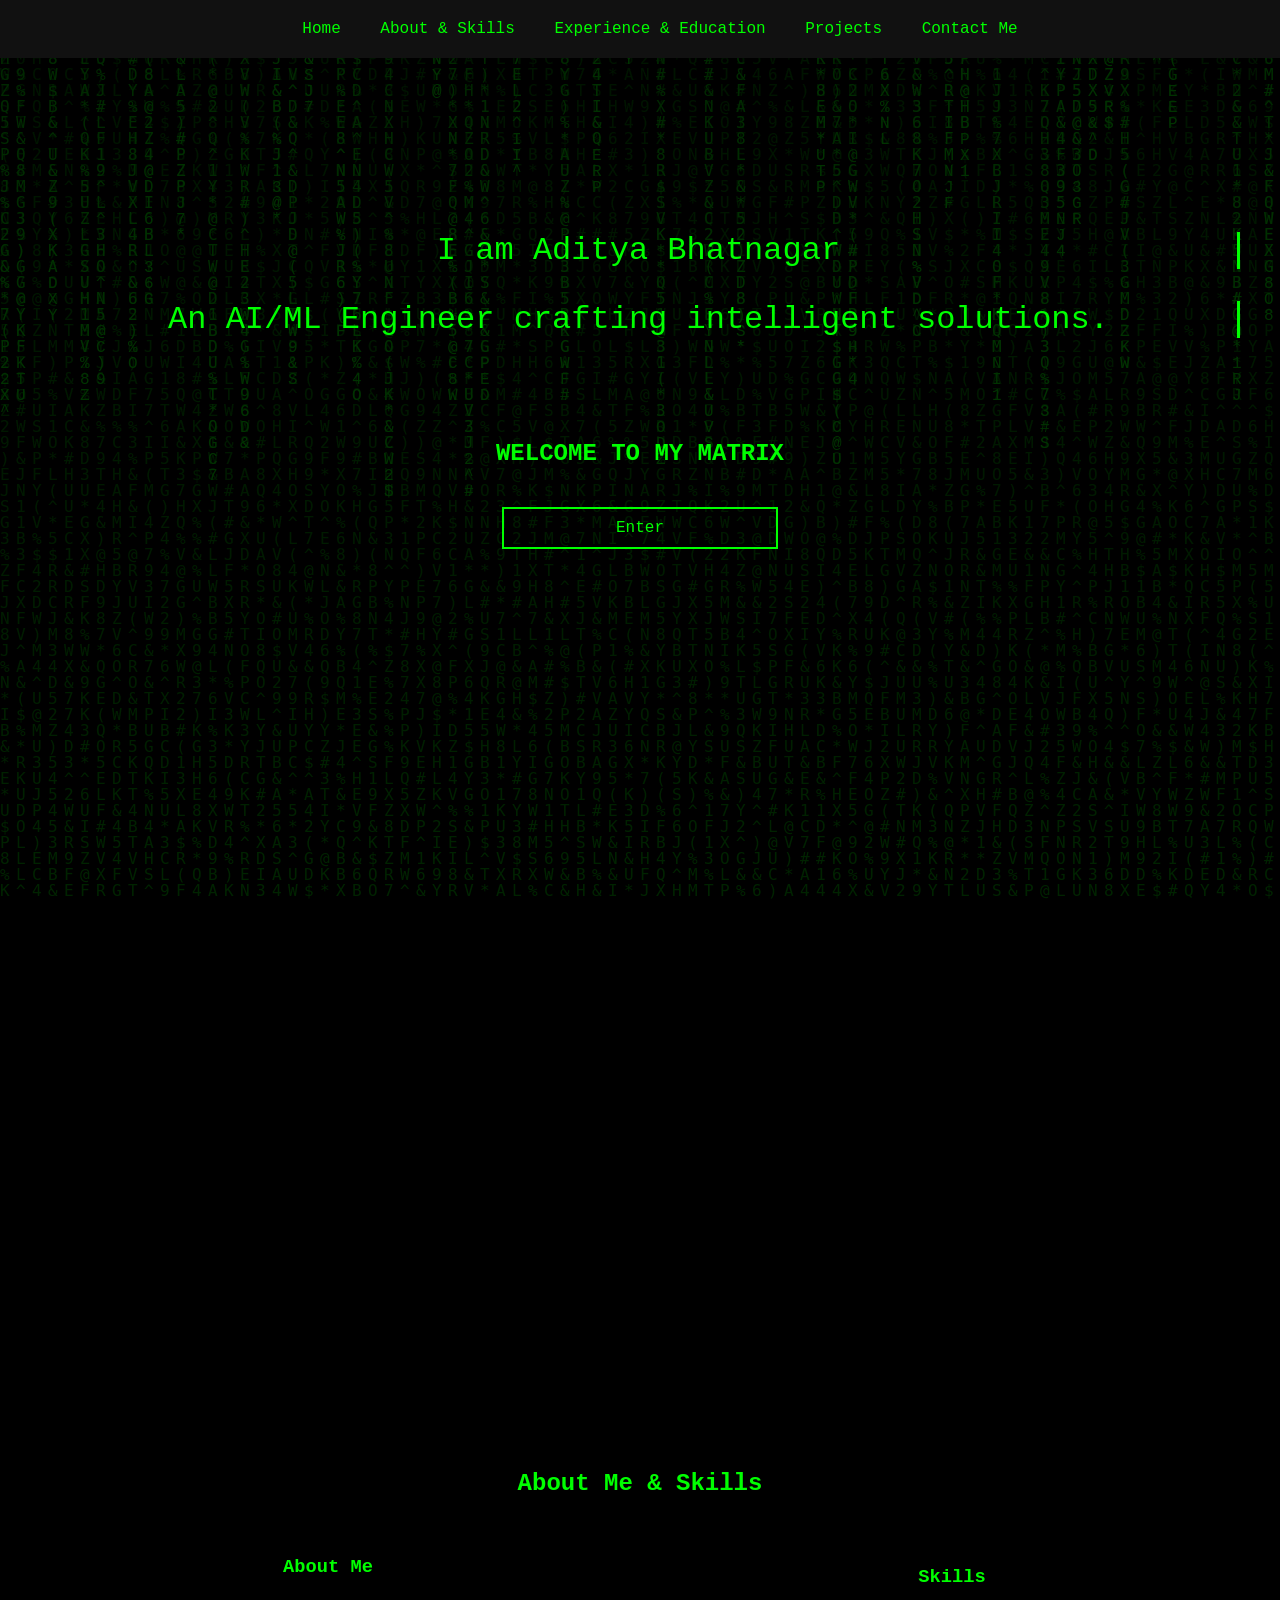
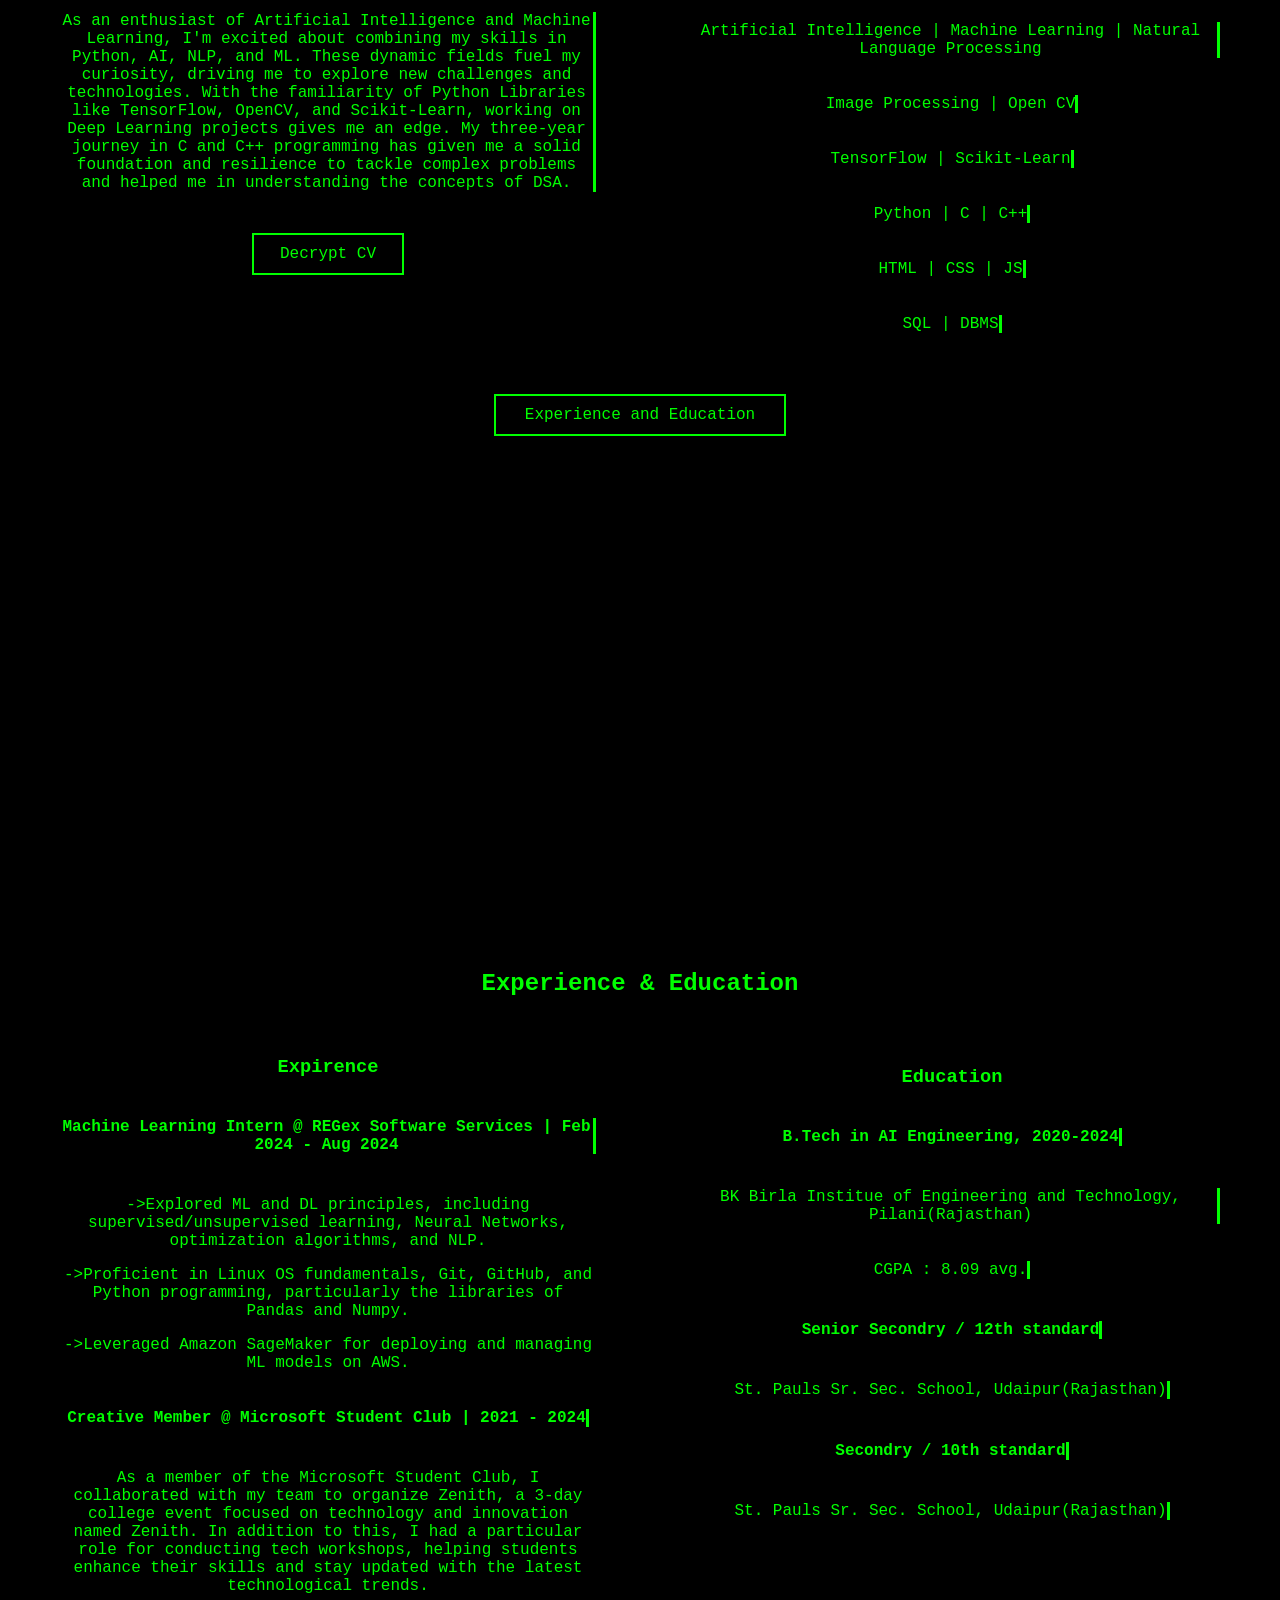
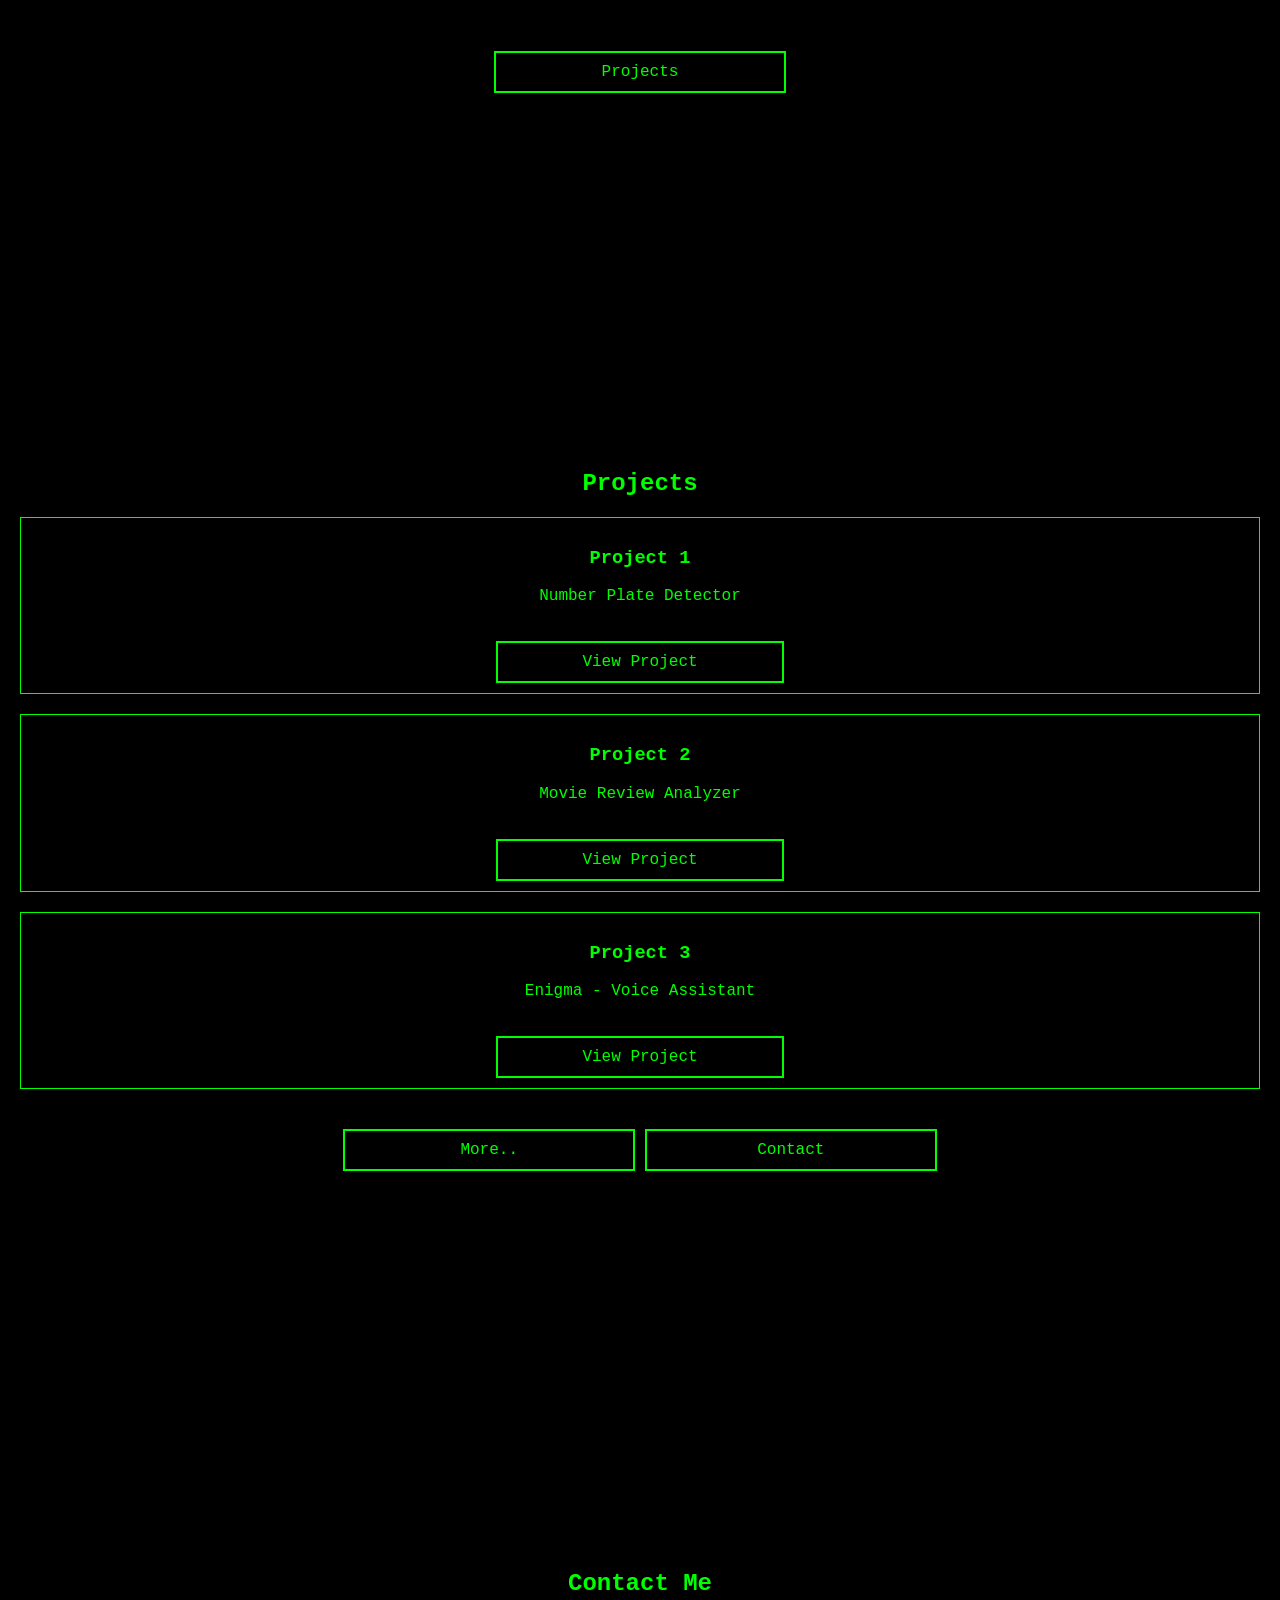
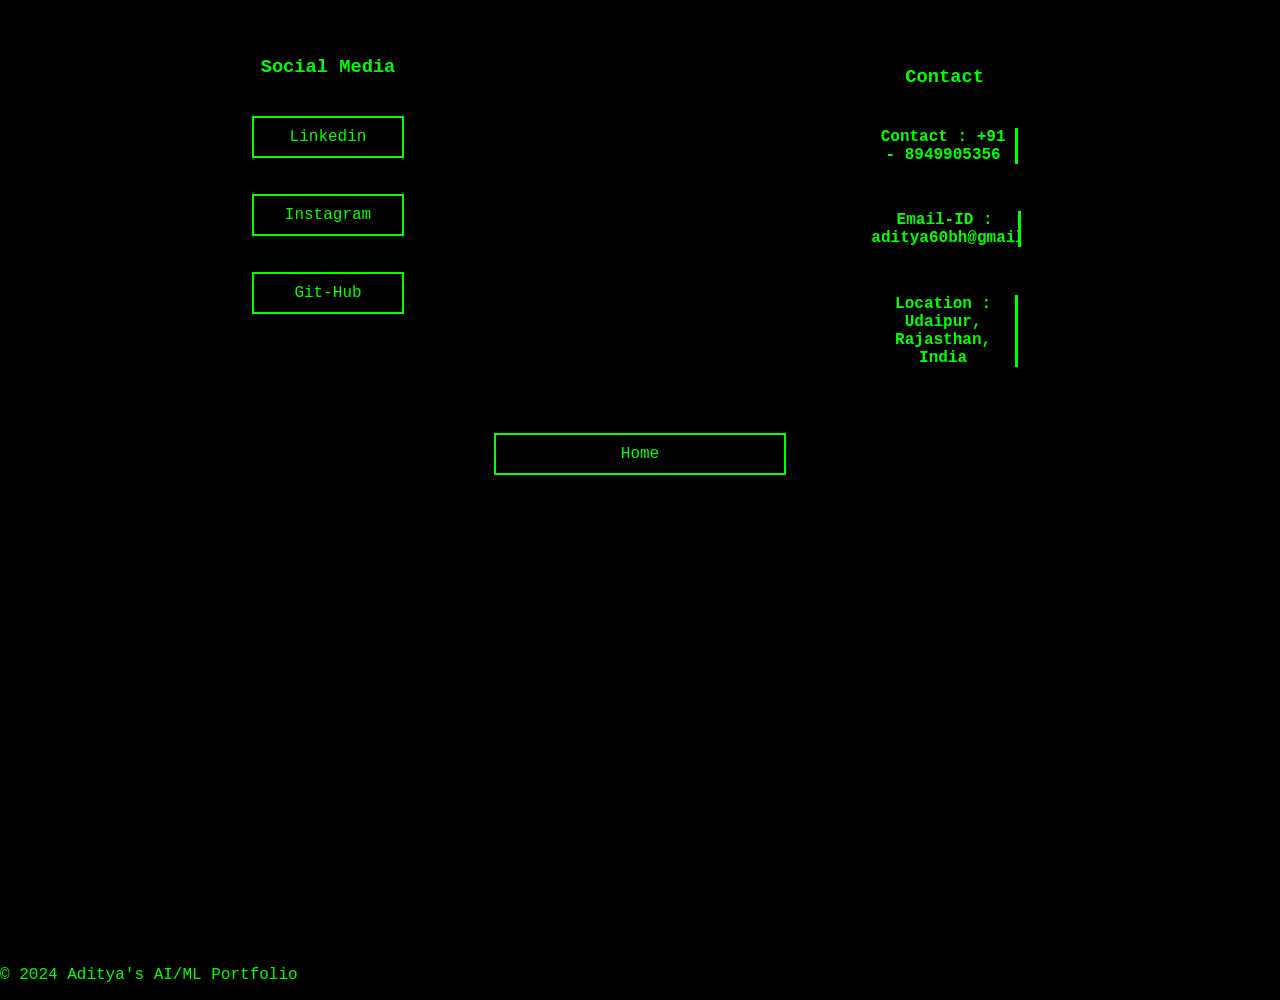
==== commit 04cb9148: "Update 2" ====
--- a/index.html
+++ b/index.html
@@ -45,7 +45,7 @@
                 working on Deep Learning projects gives me an edge.
                 My three-year journey in C and C++ programming has given me a solid foundation
                 and resilience to tackle complex problems and helped me in understanding the concepts of DSA.</p>
-            <a href="https://github.com/Aditya6023/Resume/blob/main/AdityaBhatnagar_Resume.pdf" target="_blank" download class="button">Decrypt CV</a>
+            <a href="https://view.officeapps.live.com/op/view.aspx?src=https%3A%2F%2Fraw.githubusercontent.com%2FAditya6023%2FResume%2Fmain%2FAditya%2520Bhatnagar%2520Resume.docx&wdOrigin=BROWSELINK" target="_blank" download class="button">Decrypt CV</a>
         </div>
          <!-- Skills Section -->
          <div class="skills-content">
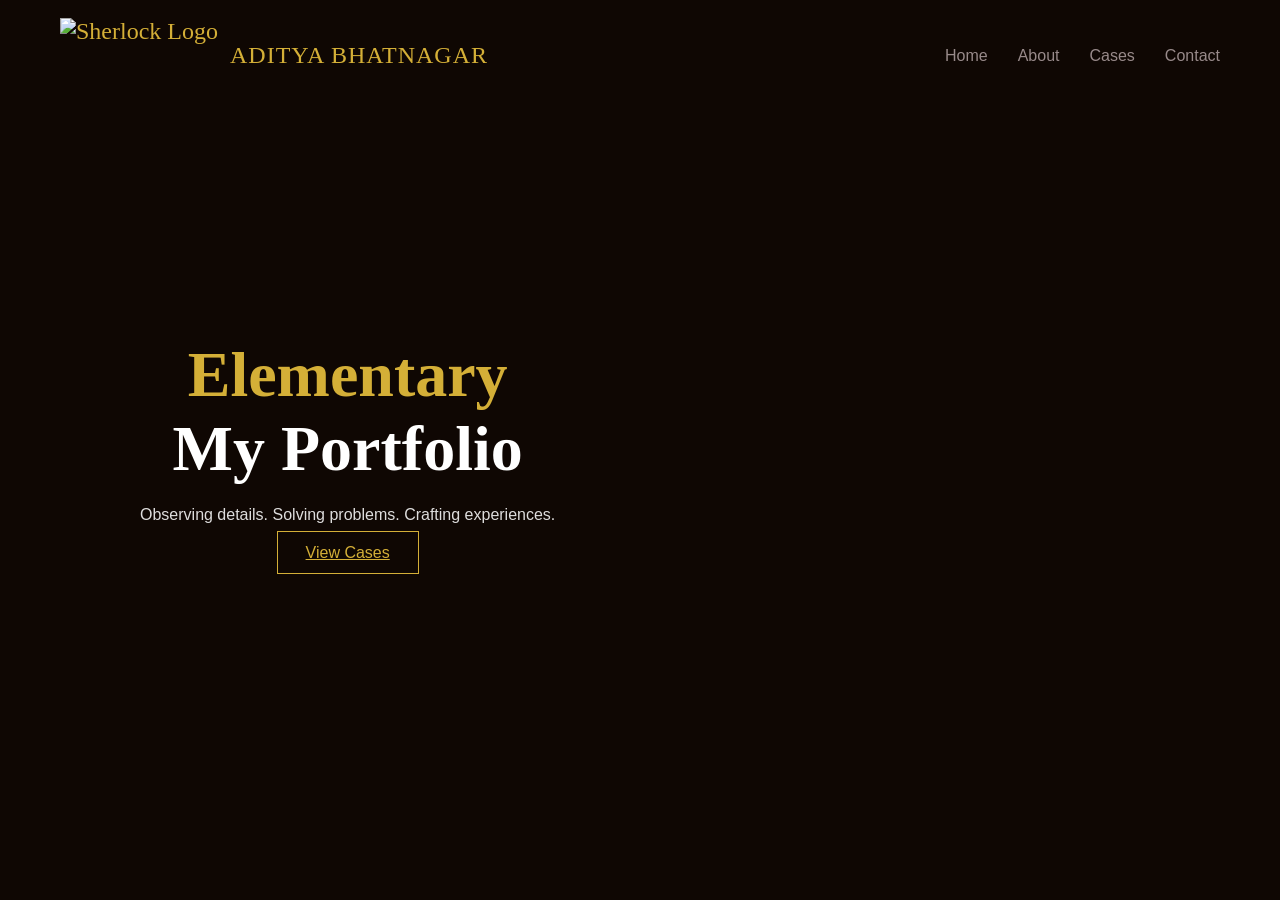
==== commit 4fbb6e0a: "Add files via upload" ====
--- a/index.html
+++ b/index.html
@@ -1,197 +1,69 @@
-<!DOCTYPE html>
-<html lang="en">
-<head>
-    <meta charset="UTF-8">
-    <meta name="viewport" content="width=device-width, initial-scale=1.0">
-    <title>Aditya Bhatnagar Portfolio</title>
-    <link rel="stylesheet" href="styles.css">
-</head>
-<body>
-    <header>
-        <nav>
-            <ul>
-                <li><a href="#home">Home</a></li>
-                <li><a href="#about-skills ">About & Skills</a></li>
-                <li><a href="#exp-edu ">Experience & Education</a></li>
-                <li><a href="#portfolio">Projects</a></li>
-                <li><a href="#contact">Contact Me</a></li>
-            </ul>
-        </nav>
-    </header>
-
-    <!-- Home Section -->
-    <section id="home">
-        <div class="intro">
-            <p class="typewriter">I am Aditya Bhatnagar</p>
-            <p class="typewriter">An AI/ML Engineer crafting intelligent solutions.</p>           
-                <div class ="intro1">
-                    <h1>WELCOME TO MY MATRIX</h1>
-                    <a href="#about-skills" class="button enter-button" id="scrollToAbout">Enter</a> 
-                </div>     
-        </div>
-        <canvas id="matrix"></canvas>
-    </section>
-
-   <!-- About & Skills Section -->
-   <section id="about-skills">
-    <h2>About Me & Skills</h2>
-    <div class="about-container">
-        <div class="about-content">
-            <h3>About Me</h3>
-            <p class="typewriter1">As an enthusiast of Artificial Intelligence and Machine Learning, 
-                I'm excited about combining my skills in Python, AI, NLP, and ML. 
-                These dynamic fields fuel my curiosity, driving me to explore new challenges and technologies.
-                With the familiarity of Python Libraries like TensorFlow, OpenCV, and Scikit-Learn,
-                working on Deep Learning projects gives me an edge.
-                My three-year journey in C and C++ programming has given me a solid foundation
-                and resilience to tackle complex problems and helped me in understanding the concepts of DSA.</p>
-            <a href="https://view.officeapps.live.com/op/view.aspx?src=https%3A%2F%2Fraw.githubusercontent.com%2FAditya6023%2FResume%2Fmain%2FAditya%2520Bhatnagar%2520Resume.docx&wdOrigin=BROWSELINK" target="_blank" download class="button">Decrypt CV</a>
-        </div>
-         <!-- Skills Section -->
-         <div class="skills-content">
-            <h3>Skills</h3>
-            <div class="skill-row">
-                <p class="typewriter1">Artificial Intelligence | Machine Learning | Natural Language Processing</p>
-            </div>
-            <div class="skill-row">
-                <p class="typewriter1">Image Processing | Open CV</p>
-            </div>
-            <div class="skill-row">
-                <p class="typewriter1">TensorFlow | Scikit-Learn</p>
-            </div>
-            <div class="skill-row">
-                <p class="typewriter1">Python | C | C++</p>
-            </div>
-            <div class="skill-row">
-                <p class="typewriter1">HTML | CSS | JS</p>
-            </div>
-            <div class="skill-row">
-                <p class="typewriter1">SQL | DBMS</p>
-            </div>
-         </div>
-            
-  
-            <!-- Add more skills as necessary -->
-        </div>
-        <a href="#exp-edu" class="button enter-button" id="scrollToAbout">Experience and Education</a>
-    </div>
-</section>
-   
-<!--  Experience and Education Section -->
-<section id="exp-edu">
-    <h2>Experience & Education</h2>
-
- <div class = "exp-edu" >
-  <div class="about-container">
-        <div class="about-content">
-            <h3>Expirence</h3>
-            <h4 class="typewriter1">Machine Learning Intern @ REGex Software Services | Feb 2024 - Aug 2024 </h4>
-            <p >->Explored ML and DL principles, including supervised/unsupervised learning, Neural
-                Networks, optimization algorithms, and NLP.</p>                
-            <p>->Proficient in Linux OS fundamentals, Git, GitHub, and Python programming, particularly the
-                libraries of Pandas and Numpy.</p>                
-            <p>->Leveraged Amazon SageMaker for deploying and managing ML models on AWS.</p>
-            <h4 class="typewriter1">Creative Member @ Microsoft Student Club | 2021 - 2024 </h4>
-            <p >As a member of the Microsoft Student Club, I collaborated with my team to organize Zenith,
-                 a 3-day college event focused on technology and innovation named Zenith. 
-                 In addition to this, I had a particular role for conducting tech workshops, 
-                 helping students enhance their skills and stay updated with the latest technological trends.</p>    
-            
-        </div>
-         <!-- Education Section -->
-         <div class="skills-content">
-            <h3>Education</h3>
-            <div class="skill-row">
-                <h4 class="typewriter1">B.Tech in AI Engineering, 2020-2024</h4>
-                <p class="typewriter1">BK Birla Institue of Engineering and Technology, Pilani(Rajasthan)</p>
-                <p class="typewriter1">CGPA : 8.09 avg.</p>
-            </div>
-            <div class="skill-row">
-                <h4 class="typewriter1">Senior Secondry / 12th standard</h4>
-                <p class="typewriter1">St. Pauls Sr. Sec. School, Udaipur(Rajasthan)</p>
-            </div>
-            <div class="skill-row">
-                <h4 class="typewriter1">Secondry / 10th standard</h4>
-                <p class="typewriter1">St. Pauls Sr. Sec. School, Udaipur(Rajasthan)</p>
-            </div>
-           
-        </div>
-            
-            
-            
-        </div>
-    </div>
-    <a href="#portfolio" class="button enter-button" id="scrollToAbout">Projects</a> 
-</div>
-</section>
-
-<!-- Portfolio Section -->
-    <section id="portfolio">
-        <h2>Projects</h2>
-        <div class="project-card">
-            <h3>Project 1</h3>
-            <p>Number Plate Detector</p>
-            <a href="https://github.com/Aditya6023/Number-Plate-Detector" class="button enter-button" target="_blank">View Project</a>
-        </div>
-        <div class="project-card">
-            <h3>Project 2</h3>
-            <p>Movie Review Analyzer</p>
-            <a href="https://github.com/Aditya6023/Movie-Reviews-Analyser" class="button enter-button" target="_blank">View Project</a>
-        </div>
-        <div class="project-card">
-            <h3>Project 3</h3>
-            <p>Enigma - Voice Assistant</p>
-            <a href="https://github.com/Aditya6023/Enigma-Voice-assistant-" class="button enter-button" target="_blank">View Project</a>
-        </div>
-        <a href="https://github.com/Aditya6023" target="_blank" class="button enter-button" id="scrollToAbout">More..</a>
-        <a href="#contact" class="button enter-button" id="scrollToAbout">Contact</a>
-    </section>
-
-    <!-- Contact Section -->
-<section id="contact">
-    <h2>Contact Me</h2>
-    <div class = "exp-edu" >
-        <div class="about-container">
-              <div class="about-content">
-                  <h3>Social Media</h3>
-                  <a href="https://www.linkedin.com/in/aditya-bhatanagar-67a233204/" class="button enter-button" target="_blank">Linkedin<a>
-                  <p></p>
-                  <a href="https://www.instagram.com/aditya_6023/?next=%2F&hl=en" class="button enter-button" target="_blank">Instagram<a>  
-                  <p></p>
-                  <a href="https://github.com/Aditya6023" class="button enter-button" target="_blank">Git-Hub<a>    
-                  <p></p>
-              </div>
-               <!-- Contact  -->
-               <div class="skills-content">
-                  <h3>Contact</h3>
-                  <div class="skill-row">
-                      <h4 class="typewriter1">Contact : +91 - 8949905356</h4>
-                      
-                  </div>
-                  <div class="skill-row">
-                      <h4 class="typewriter1">Email-ID : aditya60bh@gmail.com</h4>
-                    </div>
-                  <div class="skill-row">
-                      <h4 class="typewriter1">Location : Udaipur, Rajasthan, India</h4>
-                      
-                  </div>
-                 
-              </div>
-                  
-                  
-                  
-              </div>
-          </div>
-          <a href="#home" class="button enter-button" id="scrollToAbout">Home</a> 
-      </div>
-</section>
-
-    
-    
-    <footer>
-        <p>&copy; 2024 Aditya's AI/ML Portfolio</p>
-    </footer>
-
-    <script src="scripts.js"></script>
-</body>
-</html>
+<!DOCTYPE html>
+<html lang="en">
+<head>
+<meta charset="UTF-8">
+<meta name="viewport" content="width=device-width, initial-scale=1.0">
+
+<title>Portfolio</title>
+
+<link rel="icon" href="Assets/Images/logo.png" sizes="32x32">
+<link rel="icon" href="Assets/Images/logo.png" sizes="16x16">
+<link rel="apple-touch-icon" href="Assets/Images/logo.png">
+<link rel="stylesheet" href="style.css">
+
+
+<!-- Google Fonts -->
+<link rel="preconnect" href="https://fonts.googleapis.com">
+<link rel="preconnect" href="https://fonts.gstatic.com" crossorigin>
+<link href="https://fonts.googleapis.com/css2?family=Special+Elite&display=swap" rel="stylesheet">
+</head>
+
+<body>
+
+<!-- ================= NAVBAR ================= -->
+<!-- NAVBAR -->
+<nav class="navbar">
+<div class="logo">
+    <img src="Assets/Images/logo.png" alt="Sherlock Logo">
+    <span>ADITYA BHATNAGAR</span>
+</div>
+    <ul class="nav-links">
+        <li><a href="index.html">Home</a></li>
+        <li><a href="about.html">About</a></li>
+        <li><a href="projects.html">Cases</a></li>
+        <li><a href="contact.html">Contact</a></li>
+    </ul>
+</nav>
+
+
+<!-- ================= HERO ================= -->
+<section id="home" class="hero">
+
+    <!-- VIDEO BACKGROUND -->
+    <div class="video-bg">
+        <video id="bgVideo" autoplay muted playsinline>
+            <source src="Assets/Videos/home.mp4" type="video/mp4">
+        </video>
+    </div>
+
+    <!-- FALLBACK IMAGE -->
+    <div class="image-bg"></div>
+
+    <!-- DARK OVERLAY -->
+    <div class="overlay"></div>
+
+    <div class="hero-content">
+        <h1>
+            Elementary<br><span>My Portfolio</span></h1>
+        <p>Observing details. Solving problems. Crafting experiences.</p>
+        <a href="projects.html" class="btn">View Cases</a>
+    </div>
+
+</section>
+
+
+
+<script src="script.js"></script>
+
+</body>
+</html>
--- a/style.css
+++ b/style.css
@@ -0,0 +1,697 @@
+:root {
+    --gold: #d4af37;
+    --dark: #0f0b08;
+    --overlay: rgba(20,10,5,0.75);
+    --text: #f5f5f5;
+}
+
+*{
+    margin:0;
+    padding:0;
+    box-sizing:border-box;
+}
+
+body{
+    padding-top: 90px; /* equals navbar height */
+    font-family:'Poppins', sans-serif;
+    color:var(--text);
+    background:black;
+    scroll-behavior:smooth;
+}
+.special-elite-regular {
+  font-family: "Special Elite", system-ui;
+  font-weight: 400;
+  font-style: normal;
+}
+
+/* NAVBAR */
+.navbar{
+    position:fixed;
+    top:0;
+    left:0;
+    width:100%;
+    padding:18px 60px;
+    display:flex;
+    justify-content:space-between;
+    align-items:center;
+    z-index:1000;
+
+    
+}
+.logo{
+    display: flex;
+    align-items: center;
+    gap: 12px; /* space between logo & text */
+
+    font-family: 'Cinzel', serif;
+    font-size: 1.5rem;
+    color: var(--gold);
+}
+
+/* logo image */
+.logo img{
+    height: 75px;   /* control size */
+    width: auto;
+}
+
+/* logo text */
+.logo span{
+    letter-spacing: 1px;
+}
+
+.logo:hover img{
+    transform: rotate(-5deg) scale(1.05);
+    transition: 0.3s ease;
+}
+
+.nav-links{
+    list-style:none;
+    display:flex;
+    gap:30px;
+}
+
+.nav-links a{
+    text-decoration:none;
+    color:rgb(152, 138, 138);
+    transition:.3s;
+}
+
+.nav-links a:hover{
+    color:var(--gold);
+}
+.video-bg{
+    position: fixed;
+    inset: 0;
+    overflow: hidden;
+    z-index: -2;
+}
+
+.video-bg video{
+    width: 100%;
+    height: 100%;
+    object-fit: cover;
+    transition: opacity 1.5s ease;
+}
+
+/* fade video out */
+.video-bg video.fade-out{
+    opacity: 0;
+}
+
+.video-bg1{
+    position: fixed;
+    inset: 0;
+    overflow: hidden;
+    z-index: -2;
+}
+
+.video-bg1 video{
+    width: 100%;
+    height: 100%;
+    object-fit: cover;
+    transition: opacity 1.5s ease;
+}
+
+/* fade video out */
+.video-bg1 video.fade-out{
+    opacity: 0;
+}
+
+/* HERO SECTION */
+.hero{
+    height:80vh;
+    display:flex;
+    align-items:center;
+    justify-content:flex-start; /* allows left alignment */
+    position:relative;
+    padding-left:80px;
+}
+.hero-content{
+    position:relative;
+    text-align:center;
+    animation:fadeUp 1.5s ease;
+}
+
+.hero-content1{
+    position:relative;
+    text-align:left;
+    animation:fadeUp 1.5s ease;
+}
+
+.hero-content2{
+    position:relative;
+    text-align:right;
+    animation:fadeUp 1.5s ease;
+}
+
+
+.hero h1{
+    font-family:'Cinzel', serif;
+    font-size:4rem;
+    color:var(--gold);
+}
+
+.hero span{
+    color:white;
+}
+
+.hero p{
+    margin:20px 0;
+    opacity:0.9;
+}
+
+/* BUTTON */
+.btn{
+    padding:12px 28px;
+    background:transparent;
+    border:1px solid var(--gold);
+    color:var(--gold);
+    cursor:pointer;
+    transition:.4s;
+}
+
+.btn:hover{
+    background:var(--gold);
+    color:black;
+}
+
+/* SECTIONS */
+.section{
+    padding:100px 80px;
+    text-align:center;
+    background:var(--dark);
+}
+
+.section.dark{
+    background:#090604;
+}
+
+.section h2{
+    font-family:'Cinzel', serif;
+    color:var(--gold);
+    margin-bottom:25px;
+}
+
+/* =========================
+   SECTION ALIGNMENTS
+========================= */
+
+/* Base layout */
+.section-content{
+    max-width:1200px;
+    margin:auto;
+    display:flex;
+    align-items:center;
+    min-height:60vh;
+}
+
+/* CENTER (default) */
+.align-center{
+    justify-content:center;
+    text-align:center;
+}
+
+/* LEFT ALIGN */
+.align-left{
+    justify-content:flex-start;
+    text-align:left;
+}
+
+/* RIGHT ALIGN */
+.align-right{
+    justify-content:flex-end;
+    text-align:right;
+}
+
+/* CASE GRID */
+.cases-grid{
+    display:grid;
+    grid-template-columns:repeat(auto-fit,minmax(250px,1fr));
+    gap:30px;
+    margin-top:40px;
+}
+
+.case-card{
+    padding:30px;
+    border:1px solid rgba(212,175,55,0.3);
+    transition:.4s;
+}
+
+.case-card:hover{
+    transform:translateY(-10px);
+    border-color:var(--gold);
+}
+
+/* ANIMATION */
+@keyframes fadeUp{
+    from{
+        opacity:0;
+        transform:translateY(40px);
+    }
+    to{
+        opacity:1;
+        transform:translateY(0);
+    }
+}
+/* =====================
+   CONTENT ALIGNMENT SYSTEM
+===================== */
+
+.align-left {
+    text-align: left;
+    justify-content: flex-start;
+    align-items: flex-start;
+}
+
+.align-center {
+    text-align: center;
+    justify-content: center;
+    align-items: center;
+}
+
+.align-right {
+    text-align: right;
+    justify-content: flex-end;
+    align-items: flex-end;
+}
+
+/* Hero content width control */
+.hero-content {
+    max-width: 700px;
+    padding: 0 60px;
+}
+
+/* IMAGE BACKGROUND (appears after video) */
+.image-bg{
+    position: fixed;
+    inset: 0;
+    background: url("Assets/Images/contact.jpeg") center/cover no-repeat;
+    z-index: -3;
+    opacity: 0;
+    transition: opacity 1.5s ease;
+}
+
+
+/* when activated */
+.image-bg.show{
+    opacity: 1;
+}
+
+.image-bg1{
+    position: fixed;
+    inset: 0;
+    background: url("Assets/Images/about.jpeg") center/cover no-repeat;
+    z-index: -3;
+    opacity: 0;
+    transition: opacity 1.5s ease;
+}
+
+/* when activated */
+.image-bg1.show{
+    opacity: 1;
+}
+
+.overlay{
+    position: fixed;
+    inset: 0;
+    background: var(--overlay);
+    z-index: -1;
+}
+
+/* PROJECT PAGE IMAGE BACKGROUND */
+.image-bg-project{
+    position: fixed;
+    inset: 0;
+    background: url("Assets/Images/case.jpeg") center/cover no-repeat;
+    z-index: -3;
+    opacity: 0;
+    transition: opacity 1.5s ease;
+}
+
+.image-bg-project.show{
+    opacity: 1;
+}
+
+/* =============================
+   CASE FILE ARCHIVE STYLE
+============================= */
+
+.case-archive{
+    max-width:1100px;
+    margin:auto;
+    display:grid;
+    gap:30px;
+}
+
+.case-file{
+    position:relative;
+    padding:35px;
+    border:1px solid rgba(212,175,55,0.25);
+    background:rgba(0,0,0,0.35);
+    backdrop-filter: blur(8px);
+    transition:.4s;
+}
+
+.case-file:hover{
+    transform:translateX(12px);
+    border-color:var(--gold);
+    box-shadow:0 0 25px rgba(212,175,55,0.15);
+}
+
+.case-number{
+    font-size:.8rem;
+    letter-spacing:3px;
+    color:var(--gold);
+    opacity:.7;
+}
+
+/* CONTACT FORM */
+.contact-form{
+    margin-top:30px;
+    margin-left:60px;
+    display:flex;
+    flex-direction:column;
+    gap:15px;
+    max-width:420px;
+}
+
+.contact-form input,
+.contact-form textarea{
+    background:rgba(0,0,0,0.5);
+    border:1px solid rgba(212,175,55,0.4);
+    padding:12px;
+    color:white;
+    font-family:'Poppins', sans-serif;
+    outline:none;
+    transition:.3s;
+}
+
+.contact-form input:focus,
+.contact-form textarea:focus{
+    border-color:var(--gold);
+    background:rgba(0,0,0,0.7);
+}
+
+.contact-form textarea{
+    resize:none;
+}
+
+/* CONTACT INFO SECTION */
+.contact-info{
+    min-height: 80vh;
+    display: flex;
+    align-items: center;
+}
+
+/* Sherlock card */
+.contact-card{
+    background: rgba(10,5,5,0.6);
+    backdrop-filter: blur(10px);
+    border: 1px solid rgba(212,175,55,0.3);
+    padding: 50px;
+    max-width: 500px;
+    color: white;
+    animation: fadeUp 1.2s ease;
+}
+
+/* title */
+.contact-card h2{
+    font-family: 'Cinzel', serif;
+    color: var(--gold);
+    margin-bottom: 10px;
+}
+
+/* items */
+.contact-item{
+    margin-top: 25px;
+}
+
+.contact-item span{
+    color: var(--gold);
+    font-weight: 600;
+    display: block;
+    margin-bottom: 5px;
+}
+
+.contact-item a{
+    color: white;
+    text-decoration: none;
+    transition: 0.3s;
+}
+
+.contact-item a:hover{
+    color: var(--gold);
+}
+
+/* =========================
+   MOBILE RESPONSIVE DESIGN
+========================= */
+
+@media (max-width: 768px) {
+
+    /* NAVBAR */
+    .navbar {
+        padding: 15px 20px;
+    }
+
+    .logo {
+        font-size: 1.2rem;
+    }
+
+    .nav-links {
+        gap: 15px;
+        font-size: 0.9rem;
+    }
+
+    /* HERO SECTION */
+    .hero {
+        padding-left: 20px;
+        justify-content: center;
+        text-align: center;
+    }
+
+    .hero-content {
+        max-width: 100%;
+        padding: 0 20px;
+    }
+
+    .hero h1 {
+        font-size: 2.2rem;
+        line-height: 1.3;
+    }
+
+    .hero p {
+        font-size: 0.95rem;
+    }
+
+    /* SECTIONS */
+    .section {
+        padding: 70px 20px;
+    }
+
+    /* GRID STACKS VERTICALLY */
+    .cases-grid {
+        grid-template-columns: 1fr;
+    }
+
+    /* ALIGNMENTS RESET FOR MOBILE */
+    .align-left,
+    .align-right {
+        text-align: center;
+        justify-content: center;
+        align-items: center;
+    }
+}
+
+@media(max-width:768px){
+    .logo img{
+        height:30px;
+    }
+
+    .logo span{
+        font-size:1.2rem;
+    }
+}
+
+
+/* ======================
+   ABOUT PAGE LAYOUT
+====================== */
+
+.about-layout{
+    max-width: 850px;
+}
+
+.about-intro{
+    margin: 20px 0 40px;
+    line-height: 1.7;
+    opacity: 0.9;
+}
+
+.about-block{
+    margin-top: 35px;
+}
+
+.about-block h2{
+    font-family:'Cinzel', serif;
+    color: var(--gold);
+    margin-bottom: 12px;
+    border-bottom: 1px solid rgba(212,175,55,0.3);
+    padding-bottom: 6px;
+}
+
+.about-block ul{
+    padding-left: 18px;
+    line-height: 1.8;
+}
+
+.about-block li{
+    margin-bottom: 6px;
+}
+
+/* ================= ABOUT SECTION ================= */
+
+.about-section {
+    position: relative;
+    padding: 120px 8%;
+    color: white;
+}
+
+.about-container {
+    display: flex;
+    flex-direction: column;
+    gap: 120px;
+}
+
+/* ROW BASE */
+.about-row {
+    display: flex;
+    width: 100%;
+}
+
+/* LEFT ALIGN */
+.about-row.left {
+    justify-content: flex-start;
+}
+
+/* RIGHT ALIGN */
+.about-row.right {
+    justify-content: flex-end;
+}
+
+/* TEXT BOX */
+.about-text {
+    width: 45%;
+    background: rgba(0,0,0,0.55);
+    padding: 40px;
+    border-radius: 10px;
+    backdrop-filter: blur(6px);
+    box-shadow: 0 0 20px rgba(0,0,0,0.6);
+}
+
+/* HEADINGS */
+.about-text h1,
+.about-text h2 {
+    color: #d4af37;
+    margin-bottom: 15px;
+}
+
+/* RESPONSIVE (mobile) */
+@media (max-width: 900px) {
+
+    .about-row {
+        justify-content: center !important;
+    }
+
+    .about-text {
+        width: 90%;
+    }
+}
+
+.about-section {
+    position: relative;
+    min-height: 100vh;
+    color: white;
+    font-family: "Special Elite", monospace;
+}
+
+.about-container {
+    position: relative;
+    z-index: 2;
+    max-width: 1100px;
+    margin: auto;
+    padding: 120px 20px;
+}
+
+.about-title {
+    text-align: center;
+    font-size: 3rem;
+    margin-bottom: 60px;
+    color:var(--gold);
+}
+
+/* ROW SYSTEM */
+.about-row {
+    display: flex;
+    margin: 60px 0;
+}
+
+.about-row.left {
+    justify-content: flex-start;
+}
+
+.about-row.right {
+    justify-content: flex-end;
+}
+
+/* CARD */
+.about-card {
+    width: 48%;
+    background: rgba(0,0,0,0.65);
+    padding: 30px;
+    border-left: 4px solid gold;
+    backdrop-filter: blur(8px);
+    box-shadow: 0 0 20px rgba(0,0,0,0.5);
+}
+
+.about-card h2 {
+    color: gold;
+    margin-bottom: 15px;
+}
+
+.about-image-bg1{
+    position: fixed;
+    inset: 0;
+    background: url("Assets/Images/about.jpeg") center/cover no-repeat;
+    z-index: -3;
+    opacity: 0;
+    transition: opacity 1.5s ease;
+}
+
+/* when activated */
+.about-image-bg1.show{
+    opacity: 1;
+}
+
+.about-overlay{
+    position: fixed;
+    inset: 0;
+    background: var(--overlay);
+    z-index: -1;
+}
+
+
+
+/* MOBILE */
+@media(max-width: 768px) {
+
+    .about-row,
+    .about-row.left,
+    .about-row.right {
+        justify-content: center;
+    }
+
+    .about-card {
+        width: 100%;
+    }
+}
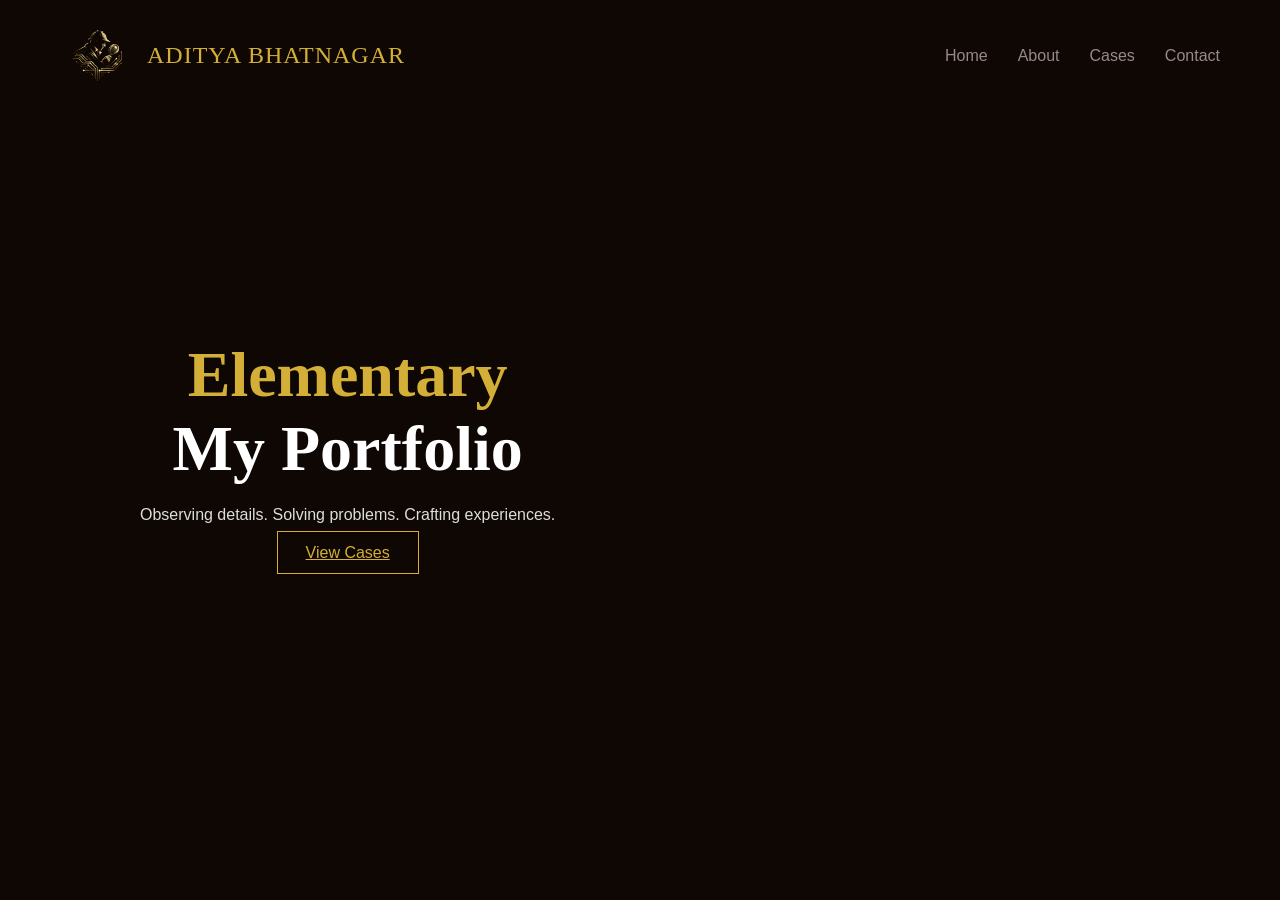
==== commit 45d79e15: "Add files via upload" ====
--- a/index.html
+++ b/index.html
@@ -6,7 +6,7 @@
 
 <title>Portfolio</title>
 
-<link rel="icon" href="Assets/Images/logo.png" sizes="32x32">
+<link rel="icon" href="logo.png" sizes="32x32">
 <link rel="icon" href="Assets/Images/logo.png" sizes="16x16">
 <link rel="apple-touch-icon" href="Assets/Images/logo.png">
 <link rel="stylesheet" href="style.css">
@@ -24,7 +24,7 @@
 <!-- NAVBAR -->
 <nav class="navbar">
 <div class="logo">
-    <img src="Assets/Images/logo.png" alt="Sherlock Logo">
+    <img src="logo.png" alt="Sherlock Logo">
     <span>ADITYA BHATNAGAR</span>
 </div>
     <ul class="nav-links">
@@ -42,7 +42,7 @@
     <!-- VIDEO BACKGROUND -->
     <div class="video-bg">
         <video id="bgVideo" autoplay muted playsinline>
-            <source src="Assets/Videos/home.mp4" type="video/mp4">
+            <source src="home.mp4" type="video/mp4">
         </video>
     </div>
 
--- a/style.css
+++ b/style.css
@@ -285,7 +285,7 @@
 .image-bg{
     position: fixed;
     inset: 0;
-    background: url("Assets/Images/contact.jpeg") center/cover no-repeat;
+    background: url("contact.jpeg") center/cover no-repeat;
     z-index: -3;
     opacity: 0;
     transition: opacity 1.5s ease;
@@ -300,7 +300,7 @@
 .image-bg1{
     position: fixed;
     inset: 0;
-    background: url("Assets/Images/about.jpeg") center/cover no-repeat;
+    background: url("about.jpeg") center/cover no-repeat;
     z-index: -3;
     opacity: 0;
     transition: opacity 1.5s ease;
@@ -322,7 +322,7 @@
 .image-bg-project{
     position: fixed;
     inset: 0;
-    background: url("Assets/Images/case.jpeg") center/cover no-repeat;
+    background: url("case.jpeg") center/cover no-repeat;
     z-index: -3;
     opacity: 0;
     transition: opacity 1.5s ease;
@@ -662,7 +662,7 @@
 .about-image-bg1{
     position: fixed;
     inset: 0;
-    background: url("Assets/Images/about.jpeg") center/cover no-repeat;
+    background: url("about.jpeg") center/cover no-repeat;
     z-index: -3;
     opacity: 0;
     transition: opacity 1.5s ease;
